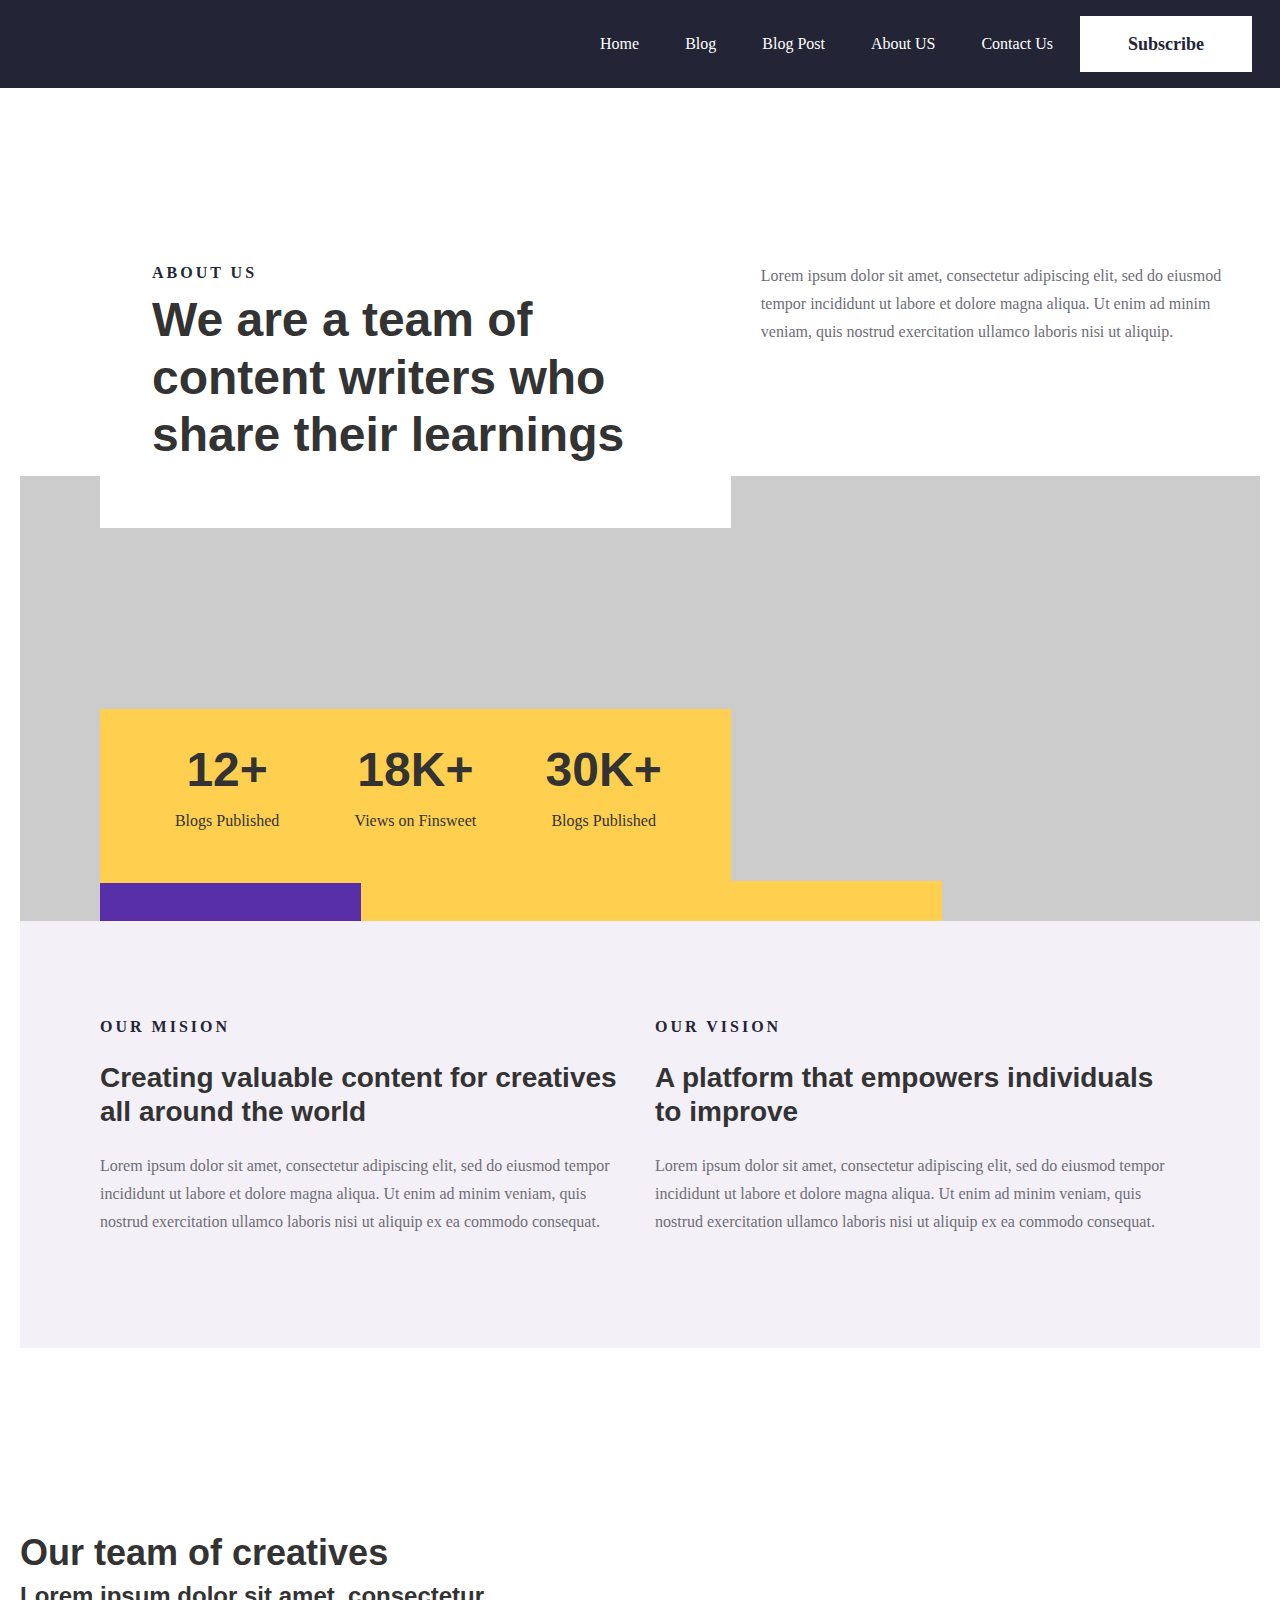
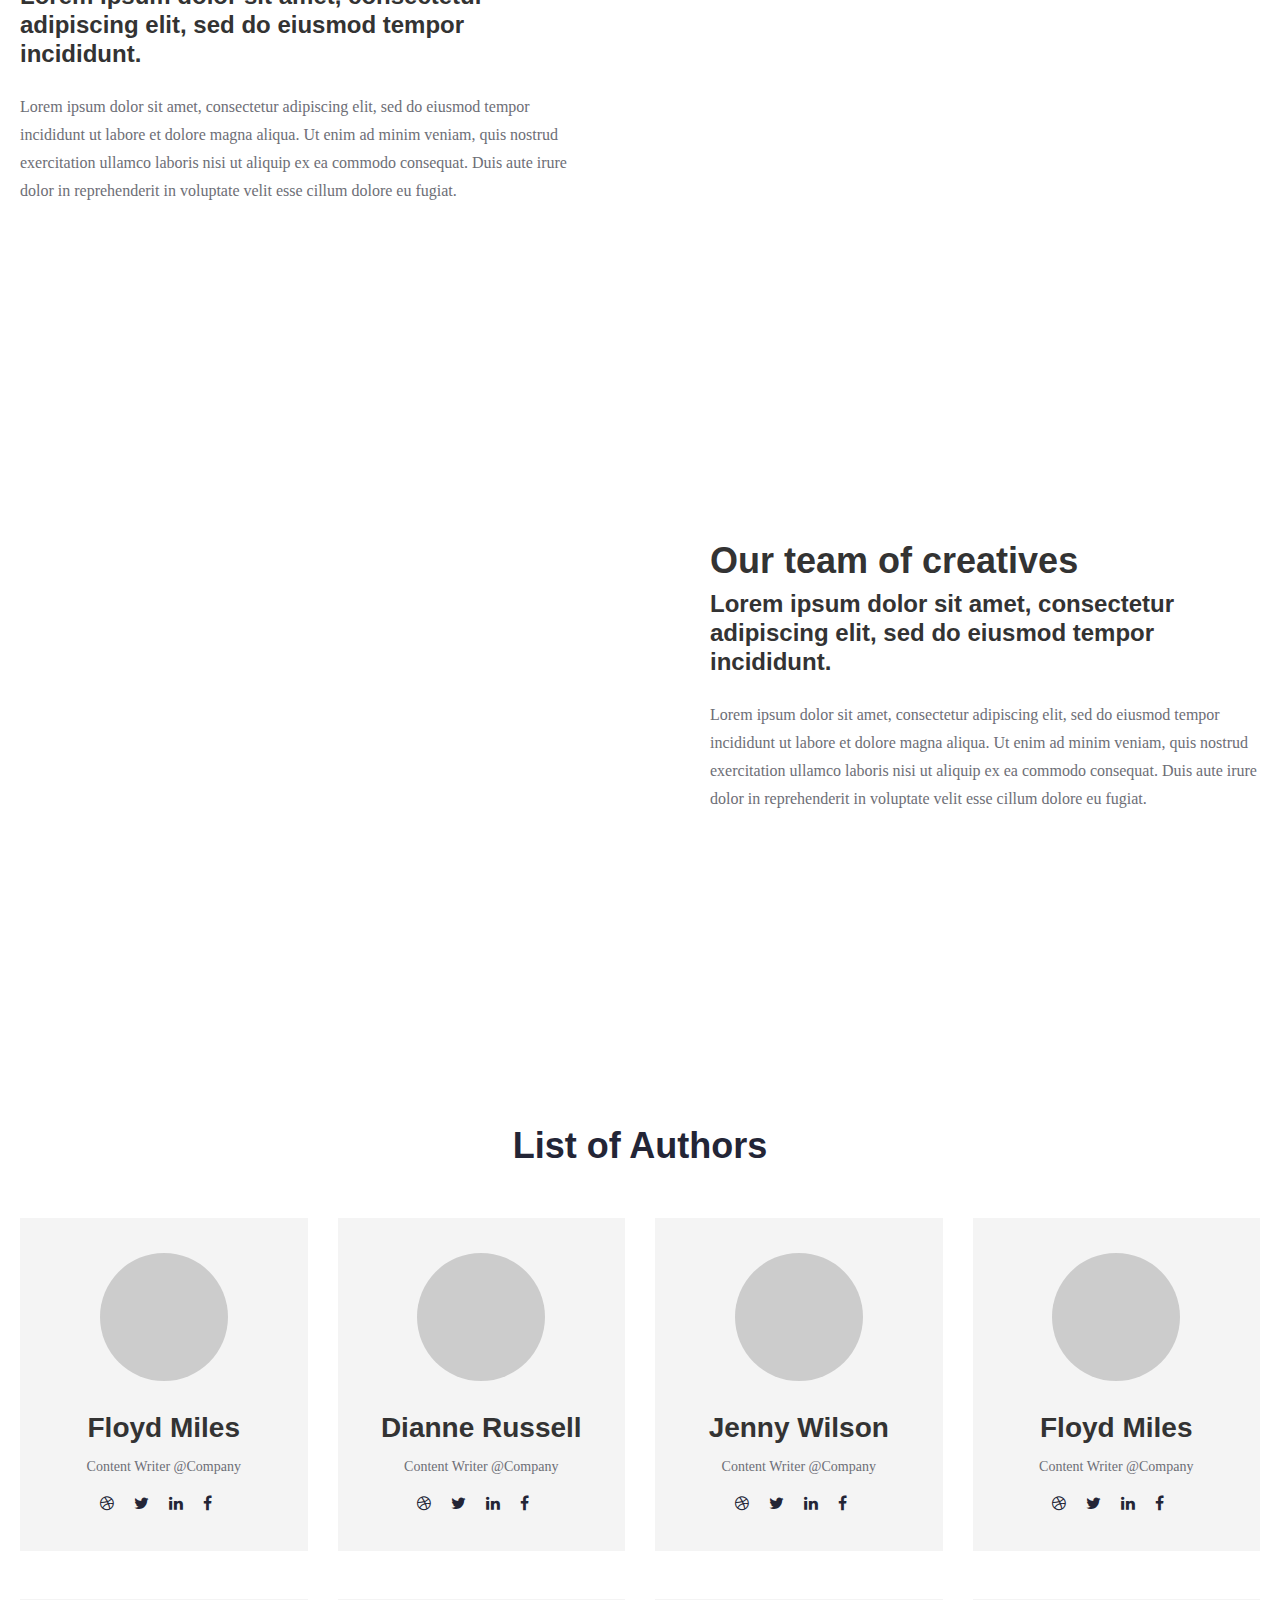
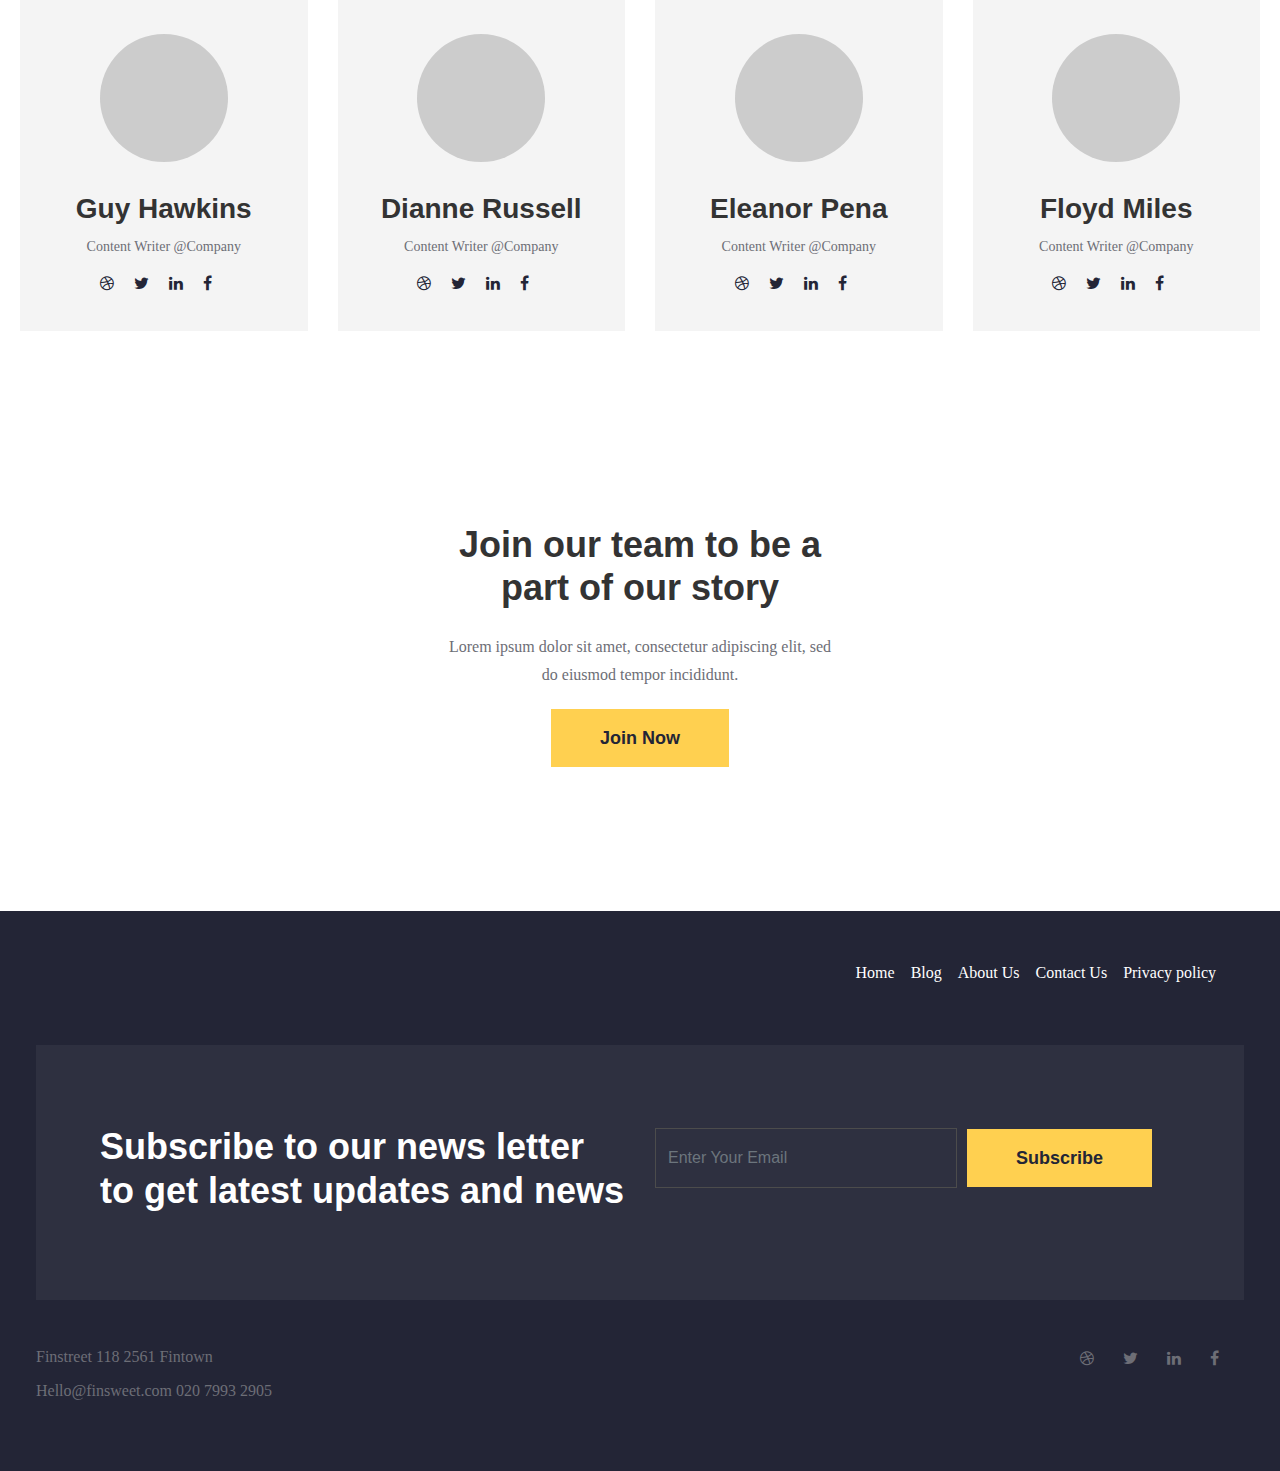
==== aboutUS.html @ a3f97953 "contact Us pages added" ====
<!DOCTYPE html>
<html lang="en">
  <head>
    <!-- Required meta tags -->
    <meta charset="utf-8" />
    <meta
      name="viewport"
      content="width=device-width, initial-scale=1, shrink-to-fit=no"
    />

    <!-- Bootstrap CSS -->
    <link
      rel="stylesheet"
      href="https://cdn.jsdelivr.net/npm/bootstrap@4.4.1/dist/css/bootstrap.min.css"
      integrity="sha384-Vkoo8x4CGsO3+Hhxv8T/Q5PaXtkKtu6ug5TOeNV6gBiFeWPGFN9MuhOf23Q9Ifjh"
      crossorigin="anonymous"
    />
    <!-- font awesome -->
    <link
      rel="stylesheet"
      href="https://cdnjs.cloudflare.com/ajax/libs/font-awesome/4.7.0/css/font-awesome.min.css"
    />
    <!-- custom Css -->
    <link rel="stylesheet" href="./style/css/sytle.css" />
    <title>About US</title>
  </head>
  <body id="About_US">
    <header class="navbar2">
      <div class="container">
        <div class="row">
          <div class="col-md-12">
            <div class="float-left navLogo">
              <img src="./style/images/Home/Logo.png" alt="" />
            </div>
            <div class="float-right">
              <div class="row">
                <div class="col-md float-right">
                  <div class="Navbar">
                    <!-- <div class="Navbar__Link Navbar__Link-brand">
                     Website title
                   </div> -->
                    <div class="Navbar__Link Navbar__Link-toggle">
                      <i class="fa fas fa-bars"></i>
                    </div>
                    <nav class="Navbar__Items body_1">
                      <div class="Navbar__Link">
                        <a class="outline" href="./home.html"
                          ><span class="secondary">Home</span>
                        </a>
                      </div>
                      <div class="Navbar__Link">
                        <a class="outline" href="./blog.html">
                          <span>Blog</span></a
                        >
                      </div>
                      <div class="Navbar__Link">
                        <a class="outline" href=".//blogPost.html">
                          <span>Blog Post</span></a
                        >
                      </div>
                      <div class="Navbar__Link">
                        <a class="outline" href="./aboutUS.html">About US</a>
                      </div>

                      <div class="Navbar__Link">
                        <a class="outline" href="/contactUs.html">Contact Us</a>
                      </div>
                      <div class="Navbar__Link">
                        <button
                          type="button"
                          class="btn btn-primary btn_secondary"
                        >
                          Subscribe
                        </button>
                      </div>
                    </nav>
                  </div>
                </div>
                <!-- <div class="col-md-3">
                  <button type="button" class="btn btn-primary btn_secondary">
                    Subscribe
                  </button>
                </div> -->
              </div>
            </div>
          </div>
        </div>
      </div>
    </header>
    <main>
      <section class="why_we_started">
        <div class="container">
          <div class="about_us_text_container">
            <div class="row">
              <div class="col-md-8 col-lg-7">
                <div class="card">
                  <div class="featured_card_content">
                    <div class="card-body">
                      <!-- <h6 class="sub_heading">ABOUT US</h6>
                        <h1 class="card-title">
                          We are a team of content writers who share their learnings
                        </h1> -->
                    </div>
                  </div>
                </div>
              </div>
              <div class="col-md-4 col-lg-5">
                <p class="body_1 mt-4 Medium_grey">
                  Lorem ipsum dolor sit amet, consectetur adipiscing elit, sed
                  do eiusmod tempor incididunt ut labore et dolore magna aliqua.
                  Ut enim ad minim veniam, quis nostrud exercitation ullamco
                  laboris nisi ut aliquip.
                </p>
              </div>
            </div>
          </div>
        </div>
      </section>
      <section class="About_us">
        <div class="container">
          <div class="row">
            <div class="col-sm-12 col-md-12">
              <div class="why_we_started_image"></div>
            </div>
          </div>
          <div class="about_card_container">
            <div class="row">
              <div class="col-sm-12 col-md-8 col-lg-7">
                <div class="card">
                  <div class="featured_card_content">
                    <div class="card-body">
                      <h6 class="sub_heading">ABOUT US</h6>
                      <h1 class="card-title">
                        We are a team of content writers who share their
                        learnings
                      </h1>
                    </div>
                  </div>
                </div>
              </div>
              <div class="col-sm-0 col-md-4 col-lg-5"></div>
            </div>
          </div>
          <!-- horizontal line -->
          <div class="row">
            <div class="col-md col-lg-9">
              <div class="counter_Line">
                <div class="row">
                  <div class="col-md-4 left_line">
                    <div class="card"></div>
                  </div>
                  <div class="col-md-8 right_line">
                    <div class="card"></div>
                  </div>
                </div>
              </div>
            </div>
            <div class="col-md-1 col-lg-3"></div>
          </div>
          <!-- counter -->
          <div class="row">
            <div class="col-sm-12 col-md-10 col-lg-7">
              <div class="counter_content">
                <div class="card">
                  <div class="row">
                    <div class="col-md-4 text-center">
                      <h1 class="display">12+</h1>
                      <p class="body_1">Blogs Published</p>
                    </div>
                    <div class="col-md-4 text-center">
                      <h1 class="display">18K+</h1>
                      <p class="body_1">Views on Finsweet</p>
                    </div>
                    <div class="col-md-4 text-center">
                      <h1 class="display">30K+</h1>
                      <p class="body_1">Blogs Published</p>
                    </div>
                  </div>
                </div>
              </div>
            </div>
            <div class="col-sm-0 col-md-2 col-lg-5"></div>
          </div>

          <div class="about_US_content">
            <div class="row">
              <div class="col-md-6">
                <h6 class="sub_heading">Our mision</h6>
                <h3>
                  Creating valuable content for creatives all around the world
                </h3>
                <p class="body_1 mt-4 Medium_grey">
                  Lorem ipsum dolor sit amet, consectetur adipiscing elit, sed
                  do eiusmod tempor incididunt ut labore et dolore magna aliqua.
                  Ut enim ad minim veniam, quis nostrud exercitation ullamco
                  laboris nisi ut aliquip ex ea commodo consequat.
                </p>
              </div>
              <div class="col-md-6">
                <h6 class="sub_heading">Our Vision</h6>
                <h3>A platform that empowers individuals to improve</h3>
                <p class="body_1 mt-4 Medium_grey">
                  Lorem ipsum dolor sit amet, consectetur adipiscing elit, sed
                  do eiusmod tempor incididunt ut labore et dolore magna aliqua.
                  Ut enim ad minim veniam, quis nostrud exercitation ullamco
                  laboris nisi ut aliquip ex ea commodo consequat.
                </p>
              </div>
            </div>
          </div>
        </div>
      </section>
      <section class="Creative_team">
        <div class="container">
          <div class="row">
            <div class="col-md-6 col-lg-6">
              <div class="creative_team_content">
                <h2>Our team of creatives</h2>
                <h4>
                  Lorem ipsum dolor sit amet, consectetur adipiscing elit, sed
                  do eiusmod tempor incididunt.
                </h4>
                <p class="body_1 mt-4 Medium_grey">
                  Lorem ipsum dolor sit amet, consectetur adipiscing elit, sed
                  do eiusmod tempor incididunt ut labore et dolore magna aliqua.
                  Ut enim ad minim veniam, quis nostrud exercitation ullamco
                  laboris nisi ut aliquip ex ea commodo consequat. Duis aute
                  irure dolor in reprehenderit in voluptate velit esse cillum
                  dolore eu fugiat.
                </p>
              </div>
            </div>
            <div class="col-md-6 col-lg-6">
              <div class="creative_team_image creative_image_url"></div>
            </div>
          </div>
        </div>
      </section>
      <section class="Why_we_start_blog">
        <div class="container">
          <div class="row">
            <div class="col-md-6 col-lg-6">
              <div class="creative_team_image we_start_blog_image"></div>
            </div>
            <div class="col-md-6 col-lg-6">
              <div class="blog_team_content">
                <h2>Our team of creatives</h2>
                <h4>
                  Lorem ipsum dolor sit amet, consectetur adipiscing elit, sed
                  do eiusmod tempor incididunt.
                </h4>
                <p class="body_1 mt-4 Medium_grey">
                  Lorem ipsum dolor sit amet, consectetur adipiscing elit, sed
                  do eiusmod tempor incididunt ut labore et dolore magna aliqua.
                  Ut enim ad minim veniam, quis nostrud exercitation ullamco
                  laboris nisi ut aliquip ex ea commodo consequat. Duis aute
                  irure dolor in reprehenderit in voluptate velit esse cillum
                  dolore eu fugiat.
                </p>
              </div>
            </div>
          </div>
        </div>
      </section>

      <section class="list_of_authors">
        <div class="container">
          <h2 class="section_heading text-center">List of Authors</h2>
          <div class="row category_cards">
            <div class="col-md-6 col-lg-3">
              <div class="card">
                <div class="featured_card_content text-center">
                  <div class="card-body">
                    <div class="author_image author_1"></div>
                    <h3 class="card-title">Floyd Miles</h3>
                    <p class="card-text body_2 Medium_grey">
                      Content Writer @Company
                    </p>
                    <div class="social_icons">
                      <a href="#"><i class="fa fa-dribbble"></i></a>
                      <a href="#"><i class="fa fa-twitter"></i></a>
                      <a href="#"><i class="fa fa-linkedin"></i></a>
                      <a href="#"><i class="fa fa-facebook"></i></a>
                    </div>
                  </div>
                </div>
              </div>
            </div>
            <div class="col-md-6 col-lg-3">
              <div class="card">
                <div class="featured_card_content text-center">
                  <div class="card-body">
                    <div class="author_image author_2"></div>
                    <h3 class="card-title">Dianne Russell</h3>
                    <p class="card-text body_2 Medium_grey">
                      Content Writer @Company
                    </p>
                    <div class="social_icons">
                      <a href="#"><i class="fa fa-dribbble"></i></a>
                      <a href="#"><i class="fa fa-twitter"></i></a>
                      <a href="#"><i class="fa fa-linkedin"></i></a>
                      <a href="#"><i class="fa fa-facebook"></i></a>
                    </div>
                  </div>
                </div>
              </div>
            </div>
            <div class="col-md-6 col-lg-3">
              <div class="card">
                <div class="featured_card_content text-center">
                  <div class="card-body">
                    <div class="author_image author_3"></div>
                    <h3 class="card-title">Jenny Wilson</h3>
                    <p class="card-text body_2 Medium_grey">
                      Content Writer @Company
                    </p>
                    <div class="social_icons">
                      <a href="#"><i class="fa fa-dribbble"></i></a>
                      <a href="#"><i class="fa fa-twitter"></i></a>
                      <a href="#"><i class="fa fa-linkedin"></i></a>
                      <a href="#"><i class="fa fa-facebook"></i></a>
                    </div>
                  </div>
                </div>
              </div>
            </div>
            <div class="col-md-6 col-lg-3">
              <div class="card">
                <div class="featured_card_content text-center">
                  <div class="card-body">
                    <div class="author_image author_4"></div>
                    <h3 class="card-title">Floyd Miles</h3>
                    <p class="card-text body_2 Medium_grey">
                      Content Writer @Company
                    </p>
                    <div class="social_icons">
                      <a href="#"><i class="fa fa-dribbble"></i></a>
                      <a href="#"><i class="fa fa-twitter"></i></a>
                      <a href="#"><i class="fa fa-linkedin"></i></a>
                      <a href="#"><i class="fa fa-facebook"></i></a>
                    </div>
                  </div>
                </div>
              </div>
            </div>
          </div>
          <div class="row category_cards">
            <div class="col-md-6 col-lg-3">
              <div class="card">
                <div class="featured_card_content text-center">
                  <div class="card-body">
                    <div class="author_image author_5"></div>
                    <h3 class="card-title">Guy Hawkins</h3>
                    <p class="card-text body_2 Medium_grey">
                      Content Writer @Company
                    </p>
                    <div class="social_icons">
                      <a href="#"><i class="fa fa-dribbble"></i></a>
                      <a href="#"><i class="fa fa-twitter"></i></a>
                      <a href="#"><i class="fa fa-linkedin"></i></a>
                      <a href="#"><i class="fa fa-facebook"></i></a>
                    </div>
                  </div>
                </div>
              </div>
            </div>
            <div class="col-md-6 col-lg-3">
              <div class="card">
                <div class="featured_card_content text-center">
                  <div class="card-body">
                    <div class="author_image author_6"></div>
                    <h3 class="card-title">Dianne Russell</h3>
                    <p class="card-text body_2 Medium_grey">
                      Content Writer @Company
                    </p>
                    <div class="social_icons">
                      <a href="#"><i class="fa fa-dribbble"></i></a>
                      <a href="#"><i class="fa fa-twitter"></i></a>
                      <a href="#"><i class="fa fa-linkedin"></i></a>
                      <a href="#"><i class="fa fa-facebook"></i></a>
                    </div>
                  </div>
                </div>
              </div>
            </div>
            <div class="col-md-6 col-lg-3">
              <div class="card">
                <div class="featured_card_content text-center">
                  <div class="card-body">
                    <div class="author_image author_7"></div>
                    <h3 class="card-title">Eleanor Pena</h3>
                    <p class="card-text body_2 Medium_grey">
                      Content Writer @Company
                    </p>
                    <div class="social_icons">
                      <a href="#"><i class="fa fa-dribbble"></i></a>
                      <a href="#"><i class="fa fa-twitter"></i></a>
                      <a href="#"><i class="fa fa-linkedin"></i></a>
                      <a href="#"><i class="fa fa-facebook"></i></a>
                    </div>
                  </div>
                </div>
              </div>
            </div>
            <div class="col-md-6 col-lg-3">
              <div class="card">
                <div class="featured_card_content text-center">
                  <div class="card-body">
                    <div class="author_image author_8"></div>
                    <h3 class="card-title">Floyd Miles</h3>
                    <p class="card-text body_2 Medium_grey">
                      Content Writer @Company
                    </p>
                    <div class="social_icons">
                      <a href="#"><i class="fa fa-dribbble"></i></a>
                      <a href="#"><i class="fa fa-twitter"></i></a>
                      <a href="#"><i class="fa fa-linkedin"></i></a>
                      <a href="#"><i class="fa fa-facebook"></i></a>
                    </div>
                  </div>
                </div>
              </div>
            </div>
          </div>
        </div>
      </section>
      <section class="join_our_team">
        <div class="container">
          <div class="row">
            <div class="col-md-2 col-lg-4"></div>
            <div class="col-sm-12 col-md col-lg-4 text-center">
              <h2 class="heading">Join our team to be a part of our story</h2>
              <p class="body_1 mt-4 Medium_grey">
                Lorem ipsum dolor sit amet, consectetur adipiscing elit, sed do
                eiusmod tempor incididunt.
              </p>
              <p class="mt-1 btn btn-primary btn_custom">Join Now</p>
            </div>
            <div class="col-md-2 col-lg-4"></div>
          </div>
        </div>
      </section>
    </main>
    <footer class="footer">
      <header class="footer_header_content">
        <nav class="navbar2">
          <div class="container">
            <nav class="navbar-expand-lg">
              <!-- <button
                class="navbar-toggler"
                type="button"
                data-toggle="collapse"
                data-target="#navbarNav"
                aria-controls="navbarNav"
                aria-expanded="false"
                aria-label="Toggle navigation"
              >
                <span class="navbar-toggler-icon"></span>
              </button> -->
              <div class="row">
                <div class="col-md-12">
                  <div class="float-left navLogo">
                    <img src="./style/images/Home/Logo.png" alt="" />
                  </div>
                  <div class="float-right">
                    <div class="collapse navbar-collapse" id="navbarNav">
                      <ul class="navbar-nav m-auto body_1 Light">
                        <li class="nav-item active">
                          <a class="nav-link" href="#">Home</a>
                        </li>
                        <li class="nav-item">
                          <a class="nav-link" href="#">Blog</a>
                        </li>
                        <li class="nav-item">
                          <a class="nav-link" href="#">About Us</a>
                        </li>
                        <li class="nav-item">
                          <a class="nav-link" href="#">Contact Us</a>
                        </li>
                        <li class="nav-item">
                          <a class="nav-link" href="#">Privacy policy</a>
                        </li>
                      </ul>
                    </div>
                  </div>
                </div>
              </div>
            </nav>
            <div class="footer_subscribe">
              <div class="row">
                <div class="col-sm-12 col-md-12 col-lg-6 float-left">
                  <h2 class="heading Light">
                    Subscribe to our news letter to get latest updates and news
                  </h2>
                </div>
                <div class="col-sm-12 col-md-12 col-lg-6 float-right">
                  <form>
                    <div class="form-row">
                      <div class="col-md">
                        <input
                          type="text"
                          class="form-control"
                          placeholder="Enter Your Email"
                        />
                      </div>
                      <div class="col-md-5">
                        <p class="mt-1 btn btn-primary btn_custom">Subscribe</p>
                      </div>
                    </div>
                  </form>
                </div>
              </div>
            </div>
            <div class="footer_copyright">
              <div class="row">
                <div class="col-md-12">
                  <div class="float-left">
                    <p class="body_1 Medium_grey">Finstreet 118 2561 Fintown</p>
                    <p class="body_1 Medium_grey">
                      Hello@finsweet.com 020 7993 2905
                    </p>
                  </div>
                  <div class="float-right">
                    <div class="social_icons">
                      <a href="#"><i class="fa fa-dribbble"></i></a>
                      <a href="#"><i class="fa fa-twitter"></i></a>
                      <a href="#"><i class="fa fa-linkedin"></i></a>
                      <a href="#"><i class="fa fa-facebook"></i></a>
                    </div>
                  </div>
                </div>
              </div>
            </div>
          </div>
        </nav>
      </header>
    </footer>
    <!-- Optional JavaScript -->
    <!-- jQuery first, then Popper.js, then Bootstrap JS -->
    <script src="./js/script.js"></script>
    <script
      src="https://code.jquery.com/jquery-3.4.1.slim.min.js"
      integrity="sha384-J6qa4849blE2+poT4WnyKhv5vZF5SrPo0iEjwBvKU7imGFAV0wwj1yYfoRSJoZ+n"
      crossorigin="anonymous"
    ></script>
    <script
      src="https://cdn.jsdelivr.net/npm/popper.js@1.16.0/dist/umd/popper.min.js"
      integrity="sha384-Q6E9RHvbIyZFJoft+2mJbHaEWldlvI9IOYy5n3zV9zzTtmI3UksdQRVvoxMfooAo"
      crossorigin="anonymous"
    ></script>
    <script
      src="https://cdn.jsdelivr.net/npm/bootstrap@4.4.1/dist/js/bootstrap.min.js"
      integrity="sha384-wfSDF2E50Y2D1uUdj0O3uMBJnjuUD4Ih7YwaYd1iqfktj0Uod8GCExl3Og8ifwB6"
      crossorigin="anonymous"
    ></script>
  </body>
</html>
---- style/css/sytle.css ----
/* Global   */
* {
  margin: 0;
  padding: 0;
}
body {
  font-family: "Roboto", sans-serif;
  font-family: "Sen", sans-serif;
  font-size: 14px;
  line-height: 1.42857143;
  color: #333;
  background-color: #fff;
}
html,
body {
  min-height: 100%;
  /* overflow: hidden; */
}
h1,
h2,
h3,
h4,
h5,
h6 {
  font-family: "Roboto", sans-serif;
  font-family: "Sen", sans-serif;
  font-weight: 700;
}
h1 {
  font-size: 48px;
}
h2 {
  font-size: 36px;
}
h3 {
  font-size: 28px;
}
h4 {
  font-size: 24px;
}
h5 {
  font-size: 20px;
}
h6 {
  font-size: 16px;
}
p {
  /* font-family: "Poppins", Arial, sans-serif;
  font-size: 16px;
  line-height: 1.8;
  font-weight: 400;
  color: gray; */
}

label {
  font-family: "Roboto", sans-serif;
  font-family: "Sen", sans-serif;
  font-size: 14px;
}
.section_heading {
  /* font-family: "Sen"; */
  font-style: normal;
  font-weight: 700;
  font-size: 36px;
  line-height: 48px;
  color: #232536;
}
.container {
  padding: 0px 0px;
}
/* Global responsive */
@media (min-width: 1240px) {
  .container,
  .container-lg,
  .container-md,
  .container-sm,
  .container-xl {
    max-width: 1240px;
  }
}
@media (max-width: 1000px) {
  /* section {
    padding: 100px 50px;
  } */
}

@media (max-width: 600px) {
  .container {
    padding: 10px 20px;
  }
}
/* Colors */
.Black {
  color: #232536;
}
.Light {
  color: #ffffff;
}
.Yellow {
  color: #ffd050;
}
.Purple {
  color: #592ea9;
}

.Dark_Grey {
  color: #4c4c4c;
}
.Medium_grey {
  color: #6d6e76;
}
.Light_grey {
  color: #f4f4f4;
}
.Lavender {
  color: #f4f0f8;
}
.Light_yellow {
  color: #fbf6ea;
}
/* FONTS */
.body_1 {
  font-family: "Inter";
  font-style: normal;
  font-weight: 400;
  font-size: 16px;
  line-height: 28px;
  /* identical to box height, or 175% */

  /* display: flex;
    align-items: center; */

  /* Light */

  /* color: #ffffff; */
}
.body_2 {
  font-family: "Inter";
  font-style: normal;
  font-weight: 400;
  font-size: 14px;
  line-height: 20px;
  /* identical to box height, or 143% */

  text-align: center;
}

/* Buttons */
.btn_custom {
  color: #232536;
  background-color: #ffd050;
  border-color: #ffd050;
  padding: 16px 48px;
  border-radius: 0px;
  font-weight: 700;
  font-size: 18px;
  line-height: 24px;
}

.btn_primary {
  height: 56px;
  width: 204px;
  left: 161px;
  top: 1527px;
  border-radius: 0px;
  padding: 16px 48px 16px 48px;
  background: #ffd050;
  font-weight: 700;
  font-size: 18px;
  line-height: 24px;
  color: #232536;
}
.btn_secondary {
  padding: 16px 48px;
  color: #232536;
  background-color: #ffffff;
  font-family: "Sen";
  font-style: normal;
  font-weight: 700;
  font-size: 18px;
  line-height: 24px;
  border-radius: 0;
  /* gap: 12px; */
  border: none;
}

/* navbar / Header */
.navbar {
  padding: 2.8rem 1rem;
}
.navbar2 {
  background: #232536;

  /* height: 90px; */
}
.navbar2 .container {
  padding: 1rem 0rem;
}
.navLogo {
  margin-top: 8px;
}
.navbar2 > ul a {
  color: white;
}
.nav-link {
  color: white;
}
.ftco-navbar-light .navbar-nav > .nav-item > .nav-link {
  font-size: 14px;
  padding-top: 1.5rem;
  padding-bottom: 1.5rem;
  padding-left: 20px;
  padding-right: 20px;
  font-weight: 600;
  color: #fff;
  text-transform: uppercase;
  letter-spacing: 2px;
  position: relative;
  opacity: 1 !important;
}

.navbar2 ul {
  margin-right: 20px !important;
}
/*  New navigation menu */
.Navbar {
  background: #232536;
  padding: 0px 0px !important;
  display: flex;
  /* font-family: sans-serif; */
  color: white;
  justify-content: center;
}
.Navbar__Link {
  padding-right: 8px;
}
.Navbar__Link a {
  padding: 9px;
  margin: 0 10px;
  /* font-size: 14px; */
  /* font-weight: 600; */
  color: #fff;
  /* text-transform: uppercase; */
  /* letter-spacing: 1.5px; */
  position: relative;
  opacity: 1 !important;
}
.Navbar__Items {
  display: flex;
  align-items: center;
  /* gap: 30px; */
}
.Navbar__Items--right {
  margin-left: auto;
}
.Navbar__Link-toggle {
  display: none;
}
/* navbar / header responsive */
@media only screen and (max-width: 768px) {
  .Navbar__Items,
  .Navbar {
    flex-direction: column;
  }
  .Navbar__Items {
    display: none;
  }
  .Navbar__Items--right {
    margin-left: 0;
  }
  .Navbar__ToggleShow {
    display: flex;
  }
  .Navbar__Link-toggle {
    align-self: flex-end;
    display: initial;
    position: absolute;
    cursor: pointer;
    padding-top: 50px;
  }
  .btn_secondary {
    padding: 6px 28px;
  }
}

/* HERO SECTION */
.hero {
  background-image: url("../images/Home/pexels-andrea-piacquadioMiror.jpg");
  background-color: #cccccc;
  /* background-position: center; */
  background-repeat: no-repeat;
  background-size: cover;
  position: relative;
  height: 720px;
  background-position: 50% -320.594px;
  background-position-y: center;
  /* background-attachment: fixed; */
  /* -webkit-transform: scaleX(-1);
  transform: scaleX(-1); */
}
.hero .overlay {
  position: absolute;
  top: 0;
  left: 0;
  right: 0;
  bottom: 0;
  content: "";
  opacity: 0.7;
  background: radial-gradient(
    30.56% 76.04% at 74.58% 0%,
    rgba(0, 0, 0, 0) 0%,
    rgba(0, 0, 0, 0.6) 100%
  );
}

.hero_content {
  /* text-align: center;
    position: absolute; */
  top: 50%;
  left: 50%;
  /* transform: translate(-50%, -50%); */
  color: white;
  position: initial;
  padding: 128px 10px;
}

.hero h5 {
  /* Cap 1 */

  font-family: "Inter";
  font-style: normal;
  font-weight: 500;
  font-size: 16px;
  line-height: 20px;
  /* identical to box height, or 125% */

  letter-spacing: 3px;
  text-transform: uppercase;

  /* Light */

  color: #ffffff;
}
.hero .display {
  font-style: normal;
  font-weight: 700;
  font-size: 56px;
  line-height: 64px;
  /* or 114% */

  letter-spacing: -2px;

  /* Light */

  color: #ffffff;
}

/* featrured posts */
.featured_posts {
  padding: 128px 0px;
  background: white;
}
.featured_card_content {
  padding: 32px;
}
.featured_Date {
  font-family: "Inter";
  font-style: normal;
  font-weight: 500;
  font-size: 14px;
  line-height: 20px;
  /* identical to box height, or 143% */

  /* Dark Grey */

  color: #4c4c4c;
}
.featured_image {
  background-image: url("../images/Home/featured_image.png");
  background-color: #cccccc;
  /* background-position: center; */
  background-repeat: no-repeat;
  background-size: cover;
  position: relative;

  height: 352px;
  background-position: 50% -208.594px;
}
.featured_posts .card-body {
  padding: 1.25rem 0px;
}
.featured_posts .card-title {
  margin-top: 16px;
}

.featured_posts .card-text {
  margin-top: 16px;
  margin-bottom: 16px;
  color: #6d6e76;
}
.featured_posts .viewBtn {
  padding-top: 10px;
}
.all_post_content .featured_card_content {
  padding: 32px 0px;
}
.all_post_content {
  padding: 32px 0px 0px 0px;
}
.all_post_content .card {
  border: none;
}
.all_post_content .card-body {
  padding: 20px 20px;
}
.all_post_content .card-body:hover {
  background: #fbf6ea;
}

/* Featured post responsive */
@media (max-width: 1000px) {
  .featured_image {
    background-image: url(../images/Home/featured_image.png);
    /* background-color: #cccccc; */
    /* background-position: center; */
    background-repeat: no-repeat;
    background-size: cover;
    position: relative;
    height: 352px;
    background-position: 50% -88.594px;
  }
}
/* About US */
.About_us {
  background: white;
}
.about_US_content {
  padding: 96px 80px;
  background: #f4f0f8;
}
.sub_heading {
  font-family: "Inter";
  font-style: normal;
  font-weight: 600;
  font-size: 16px;
  line-height: 20px;
  /* identical to box height, or 125% */

  letter-spacing: 3px;
  text-transform: uppercase;

  /* Black */

  color: #232536;
}
.About_us h2,
h3 {
  margin-top: 24px;
}

/* .About_us .body_1 {
} */
@media (max-width: 700px) {
  .about_US_content {
    padding: 96px 40px;
  }
}
/* category */
.Category {
  padding: 128px 80px;
}
.category_cards {
  margin-top: 48px;
}
.Category .card:hover {
  background: #ffd050;
}
.Category .card-body {
  padding: 0rem;
}
/* Category responsive */
@media (max-width: 1000px) {
  .Category .card {
    margin-bottom: 30px;
  }
}
@media (max-width: 700px) {
  .Category {
    padding: 80px 0px;
  }
}

/* WHY WE STARTED */
.why_we_started {
  padding-bottom: 128px;
}
.why_we_started_image {
  background-image: url("../images/Home/Friends.png");
  background-color: #cccccc;

  background-repeat: no-repeat;
  background-size: cover;
  position: relative;

  height: 705px;
}
.why_we_started .card-title {
  margin-top: 25px;
}
.why_we_started .card {
  border: none;
  display: block;
}
.why_we_started .featured_card_content {
  padding: 42px;
  margin-top: -540px;
}
/* WHY WE STARTED  responssive*/

@media (max-width: 700px) {
  .about_US_content {
    /* padding: 96px 40px; */
  }
  .why_we_started_image {
    display: none;
  }
  .why_we_started .featured_card_content {
    padding: 42px 0px;
    margin-top: 10px;
  }
}

/* LIST OF AUTHORS */
.list_of_authors {
  padding-bottom: 96px;
}
.list_of_authors .card-body {
  padding: 0;
}
.author_image {
  background-color: #cccccc;
  background-repeat: no-repeat;
  background-size: cover;
  position: relative;
  height: 128px;
  width: 128px;
  background-position: center;
  border-radius: 50%;
  margin: auto;
}
.author_1 {
  background-image: url(../images/Home/Author1.png);
}
.author_2 {
  background-image: url(../images/Home/author2.png);
}
.author_3 {
  background-image: url(../images/Home/author3.png);
}
.author_4 {
  background-image: url(../images/Home/author4.png);
}
.list_of_authors a {
  text-decoration: none;
  font-size: 16px;
  color: #232536;
  margin-right: 16px;
}
.list_of_authors .featured_card_content {
  padding: 35px 15px;
}
.list_of_authors .card {
  background: #f4f4f4;
  border: none;
  border-radius: 0px;
}
.list_of_authors .card:hover {
  background: #fbf6ea;
}

.list_of_authors .card-title {
  margin-top: 30px;
}
/* Category responsive */
@media (max-width: 1000px) {
  .list_of_authors .card {
    margin-bottom: 30px;
  }
}
/* LIST OF LOGOS */
.logo_list {
  padding-bottom: 96px;
}
/*  LIST OF LOGOS responsive */
@media (max-width: 1000px) {
  .logo_list img {
    margin-bottom: 30px;
  }
}

/* TESTIMONIAL */
.testimonial .about_US_content {
  background: #fbf6ea;
}
.testimonial .heading {
  margin-top: 12px;
}
.testimonial .body_1 {
  width: 350px;
}
.testimoni_image {
  background-color: #cccccc;
  background-repeat: no-repeat;
  background-size: cover;
  position: relative;
  height: 60px;
  width: 60px;
  background-position: center;
  border-radius: 50%;
  margin: auto;
}
.testimonial_author {
  margin-top: 121px;
}
.testimonial_author .float-left {
  display: flex;
}
.fa-arrow-right:before {
  padding: 20px;
  content: "\f061";
  color: white;
  background: #232536;
  border-radius: 50px;
  font-size: 18px;
}
.testimonial .float-right {
  margin-top: 20px;
}
.fa-arrow-left:before {
  content: "\f060";
  padding: 15px;
  background: white;
  border-radius: 50px;
  font-size: 15px;
  margin-right: 15px;
}
/*  LIST OF LOGOS responsive */
@media (max-width: 1000px) {
  .testimonial_right {
    margin-top: 30px;
  }
}
/* JOIN OUR TEAM */
.join_our_team {
  padding: 128px 0px;
}
/* FOOTER  */
/* .footer_header_content {
} */
.footer .navbar2 .container {
  padding: 2.5rem 1rem 1rem 1rem;
}
.footer .navbar2 {
  height: 560px;
  /* height: auto; */
}
.footer_subscribe {
  padding: 80px 64px;
  background: #ffffff;
  /* opacity: 0.05; */
  margin-top: 50px;

  background: #2e3040;
}

.footer input {
  display: block;
  width: 100%;
  height: calc(1.5em + 0.75rem + 2px);
  padding: 0.375rem 0.75rem;
  font-size: 1rem;
  font-weight: 400;
  line-height: 1.5;
  color: #495057;
  background-color: #2e3040;
  background-clip: padding-box;
  border: 1px solid #4c4c4c;
  border-radius: 0rem;
  transition: border-color 0.15s ease-in-out, box-shadow 0.15s ease-in-out;
  height: 60px;
  margin-top: 3px;
}
.footer_copyright {
  padding: 48px 0px 0px 0px;
}
.footer .social_icons a {
  color: #6d6e76;
  font-size: 16px;
  margin-right: 25px;
}
.footer .footer_copyright .body_1 {
  line-height: 18px;
}
/* Footer responsive */
@media (max-width: 1000px) {
  .footer .float-right {
    margin-top: 30px;
  }
  .footer .navbar2 {
    height: 900px;
  }
}

@media (max-width: 700px) {
  .footer .navbar2 {
    height: 900px;
  }
  .footer .footer_subscribe .btn_custom {
    margin-top: 10px !important;
  }
}

/* ===========ABout Us page================ */
/* LIST OF AUTHORS */
#About_US .list_of_authors {
  padding: 64px 0px;
}
.author_5 {
  background-image: url(../images/AboutUS/author5.png);
}
.author_6 {
  background-image: url(../images/AboutUS/author6.png);
}
.author_7 {
  background-image: url(../images/AboutUS/author7.png);
}
.author_8 {
  background-image: url(../images/AboutUS/author8.png);
}
/* COUNTER */
.counter_content {
  margin-left: 80px;
  margin-top: -212px;
}
.counter_content .card {
  padding: 32px 48px;
  background: #ffd050;
  border: none;
  border-radius: 0px;
}
#About_US .why_we_started_image {
  height: 445px;
  background-position: center;
}

/*  */
.counter_Line {
  margin-left: 80px;
  margin-top: -40px;
}
.counter_Line .card {
  padding: 20px 48px;

  border: none;
  border-radius: 0px;
}
.left_line .card {
  background: #592ea9 !important;
}
.right_line .card {
  background: #ffd050;
  margin-left: -30px;
}
#About_US .why_we_started {
  padding: 150px 0px 0px;
}

#About_US .why_we_started .featured_card_content {
  padding: 42px;
  margin-top: 0px;
}

/* ABout page ABout us */
.About_us {
  padding: 64px 0px;
}
.About_us .about_card_container .card {
  margin-top: -710px;
  margin-left: 80px;
  border: none;
  border-radius: 0;
}
.about_us_text_container {
  margin-bottom: 50px;
}
/* ABout US responsive*/
@media (max-width: 1000px) {
  .featured_card_content {
    padding: 0px;
  }
  #About_US .why_we_started {
    padding: 100px 0px 0px;
  }
  .About_us .about_card_container .card {
    margin-top: -820px;
  }
  .counter_content {
    margin-left: 80px;
    margin-top: -242px;
  }
}

@media (max-width: 700px) {
  .About_us .about_card_container .card {
    margin-top: -450px;
    margin-left: 0px;
  }
  .counter_content .card {
    display: none;
  }
  .counter_Line {
    margin-left: 80px;
    margin-top: -40px;
    display: none;
  }
  .About_us .about_us_text_container {
    display: none;
    margin-bottom: 150px;
  }
}

/* Creative team */
.Creative_team {
  padding: 64px 0px;
}
.creative_team_image {
  background-color: white;
  /* background-position: center; */
  background-repeat: no-repeat;
  background-size: cover;
  position: relative;
  height: 480px;
  background-position-y: center;
}
.creative_image_url {
  background-image: url("../images/AboutUS/Group\ 9201.png");
}
.creative_team_content {
  padding: 55px 55px 55px 0px;
}
/* Why we srat Blog */
.Why_we_start_blog {
  padding: 64px 0px;
}
.we_start_blog_image {
  background-image: url("../images/AboutUS/we_blog.png");
  height: 510px;
}
.blog_team_content {
  padding: 55px 0px 55px 55px;
}

/* =================Blog page =============== */
#Blog .hero {
  background-image: none;
  background-color: #f4f0f8;
  height: 520px;
}
#Blog .hero_content {
  padding: 85px 0px;
}

#Blog .hero .subheading {
  color: #232536;
}
#Blog .hero .display {
  color: #232536;

  font-size: 36px;
}
#Blog .date_container {
  color: #4c4c4c;
}

#Blog .creative_team_image {
  background-color: white;
  /* background-position: center; */
  background-repeat: no-repeat;
  background-size: cover;
  position: relative;
  height: 360px;
  background-position-y: center;
  background-position-x: center;
}
.blog_hero_image_url {
  background-image: url("../images/Blog/BlogHeroimage.png");
}

/* #Blog .body_1 {
  color: #6d6e76;
} */

/* Blog  hero responsive */
@media (max-width: 1000px) {
  #Blog .hero h5 {
    font-size: 12px;
  }
  #Blog .hero .display {
    color: #232536;
    font-size: 30px;
  }
  #Blog .date_container {
    color: #4c4c4c;
    font-size: 12px;
  }
  #Blog .hero .body_1 {
    color: #4c4c4c;
    font-size: 14px;
  }
  #Blog .hero .btn_primary {
    height: 50px;
    width: 170px;
    font-size: 14px;
  }
}

@media (max-width: 700px) {
  .hero_content {
    padding: 64px 0;
  }
}
/*  Blog All posts section */
.All_posts {
  padding: 64px 0px;
}
.All_posts .card {
  border: none;
}
.All_posts .category_cards {
  margin-top: 0px;
  padding: 32px 0px;
}

#Blog .All_posts .Purple {
  text-transform: uppercase;
  font-weight: 600;
  letter-spacing: 3px;
}
#Blog .All_posts .card-body {
  padding: 3.2rem 0rem;
  width: 90%;
}

#Blog .All_posts .card-title {
  margin-bottom: 1.5rem;
  margin-top: 1.5rem;
}
#Blog .All_posts img {
  height: 318px;
  width: 490px;
}

.All_posts a {
  text-decoration: none;
  display: inline-block;
  padding: 8px 16px;
}

.All_posts a:hover {
  background-color: #ddd;
  color: black;
}

.All_posts .previous {
  /* background-color: #f1f1f1; */
  color: #6d6e76;
  font-size: 22px;
  line-height: 32px;
}

.All_posts .next {
  /* background-color: #04aa6d; */
  color: #232536;
  font-size: 28px;
  line-height: 40px;
}
.All_posts .pagination_buttons {
  font-weight: 700;
}
/* Blog  All post responsive */
@media (max-width: 1000px) {
  #Blog .All_posts .card-body {
    padding: 0rem 1rem;
    /* width: 100%; */
  }
  #Blog .All_posts .card-title {
    margin-bottom: 1rem;
    margin-top: 1rem;
    font-size: 28px;
  }
  #Blog .All_posts .card-text {
    font-size: 14px;
  }

  #Blog .All_posts img {
    max-width: 100%;
    height: auto;
  }
}

@media (max-width: 700px) {
}
/* All Category Section */
#Blog .Category {
  padding: 0px !important;
}
/*All Category responsive */
@media (max-width: 1000px) {
  #Blog .Category .card-body {
    padding: 2rem;
  }
}
@media (max-width: 700px) {
  #Blog .creative_team_image {
    display: none;
  }
  #Blog .All_posts .card-body {
    padding: 1rem 1rem;
    /* width: 100%; */
  }
}

/* ===============Blog post page =========== */
#BlogPost .hero {
  background-image: none;
  background-color: #ffffff;
  height: 480px;
  color: #232536;
}
#BlogPost .hero_content {
  padding: 85px 0px;
  width: 95%;
}
#BlogPost .hero .subheading {
  color: #232536;
}
#BlogPost .hero .display {
  color: #232536;
  font-size: 48px;
  padding: 1.5rem 0rem;
}
#BlogPost .date_container {
  color: #4c4c4c;
}
#BlogPost .hero h4 {
  color: #232536;
}
#BlogPost .hero h3 {
  margin-top: 0px;
}
/* BlogPost Hero  Responsive*/
@media (max-width: 1000px) {
  #Blog .Category .card-body {
    padding: 2rem;
  }
}
@media (max-width: 700px) {
  #BlogPost .hero_image {
    padding: 132px 0px !important;
  }
}
#BlogPost .hero_image {
  padding: 32px 0px;
}
#BlogPost .blogPost_hero_image_url {
  background-image: url("../images/Blog/BlogPostHeroImage.png");
}
#BlogPost .creative_team_image {
  height: 532px;
}

#BlogPost .hero_image .hero_content h2 {
  color: #232536;
}
#BlogPost .hero_image .hero_content h4 {
  color: #161722;
}
#BlogPost .hero_image .hero_content p {
  color: #6d6e76;
  margin: 16px 0 48px 0;
}

#BlogPost .hero_image .hero_description ul {
  display: block;
  list-style-type: disc;
  margin-top: 1em;
  margin-bottom: 1 em;
  margin-left: 0;
  margin-right: 0;
  padding-left: 20px;
  color: #161722;
  font-size: 18px;
}
#BlogPost ul + p {
  margin: 24px 0 48px 0 !important;
}

/*  What to read next section */
.what_to_read_next {
  /* padding-left: 10px 0px; */
  padding: 10px 0 60px 0;
}

.what_to_read_next #BlogCard .row {
  /* background: red; */
  flex-direction: column;
}

.what_to_read_next #BlogCard .row img {
  max-width: 100%;
  height: auto;
}
.what_to_read_next #BlogCard .card {
  border: none;
  border-radius: 0px;
}
.what_to_read_next #BlogCard .card .card-body {
  padding: 1.25rem 0.5rem 1.25rem 0rem;
}

.what_to_read_next #BlogCard .card .card-text {
  opacity: 0.7;
  margin-top: 16px;
}
.what_to_read_next #BlogCard .card .body_1 .Purple {
  font-weight: 500;
}
/* ============= Contact US ========= */

#ContactUS .hero {
  background-color: #ffffff;
  background-image: none;
  height: 350px;
}

#ContactUS .hero_content {
  padding: 128px 10px 32px;
}
#ContactUS .Contact_card {
  padding: 32px 0px 128px 0px;
}

#ContactUS .hero .subheading {
  color: #232536;
  font-weight: 900;
  letter-spacing: 3px;
}
#ContactUS .hero .display {
  color: #232536;
  letter-spacing: -2px;
  font-size: 48px;
}
#ContactUS .date_container {
  color: #4c4c4c;
}
/* contact card */
#ContactUS .Contact_card .card {
  background: #592ea9;
  padding: 48px 64px;
}
#ContactUS .Contact_card .card-body {
  padding: 0px;
}
#ContactUS .contact_card_divider {
  background: #ffffff;
  opacity: 0.1;
  /* Light */
  border: 1px solid #ffffff;
}

#ContactUS .Contact_card .card h5 {
  color: #ffffff;
}
#ContactUS .Contact_card .card .body_2 {
  color: #ffffff;
  font-weight: 400;
  opacity: 0.6;
  line-height: 20px;
}
#ContactUS .Contact_card .card .body_1 {
  line-height: 28px;
  color: #ffffff;
  opacity: 0.6;
}
#ContactUS form {
  margin: 32px 0px;
}
#ContactUS .form-group input {
  padding: 24px;
  border: 1px solid rgba(109, 110, 118, 0.5);
  border-radius: 2px;
  height: 76px;
  font-size: 16px;
}
#ContactUS .form-group select {
  padding: 24px;
  border: 1px solid rgba(109, 110, 118, 0.5);
  border-radius: 2px;
  height: 76px;
  font-size: 16px;
}
#ContactUS .btn_custom {
  margin-top: 16px;
}
/* contact US  Responsive*/
@media (max-width: 1000px) {
}
@media (max-width: 700px) {
  #ContactUS .hero {
    height: 450px;
  }
  #ContactUS .Contact_card .card-body {
    margin-top: 15px;
  }
  #ContactUS .footer .navbar2 {
    height: 1000px;
  }
}
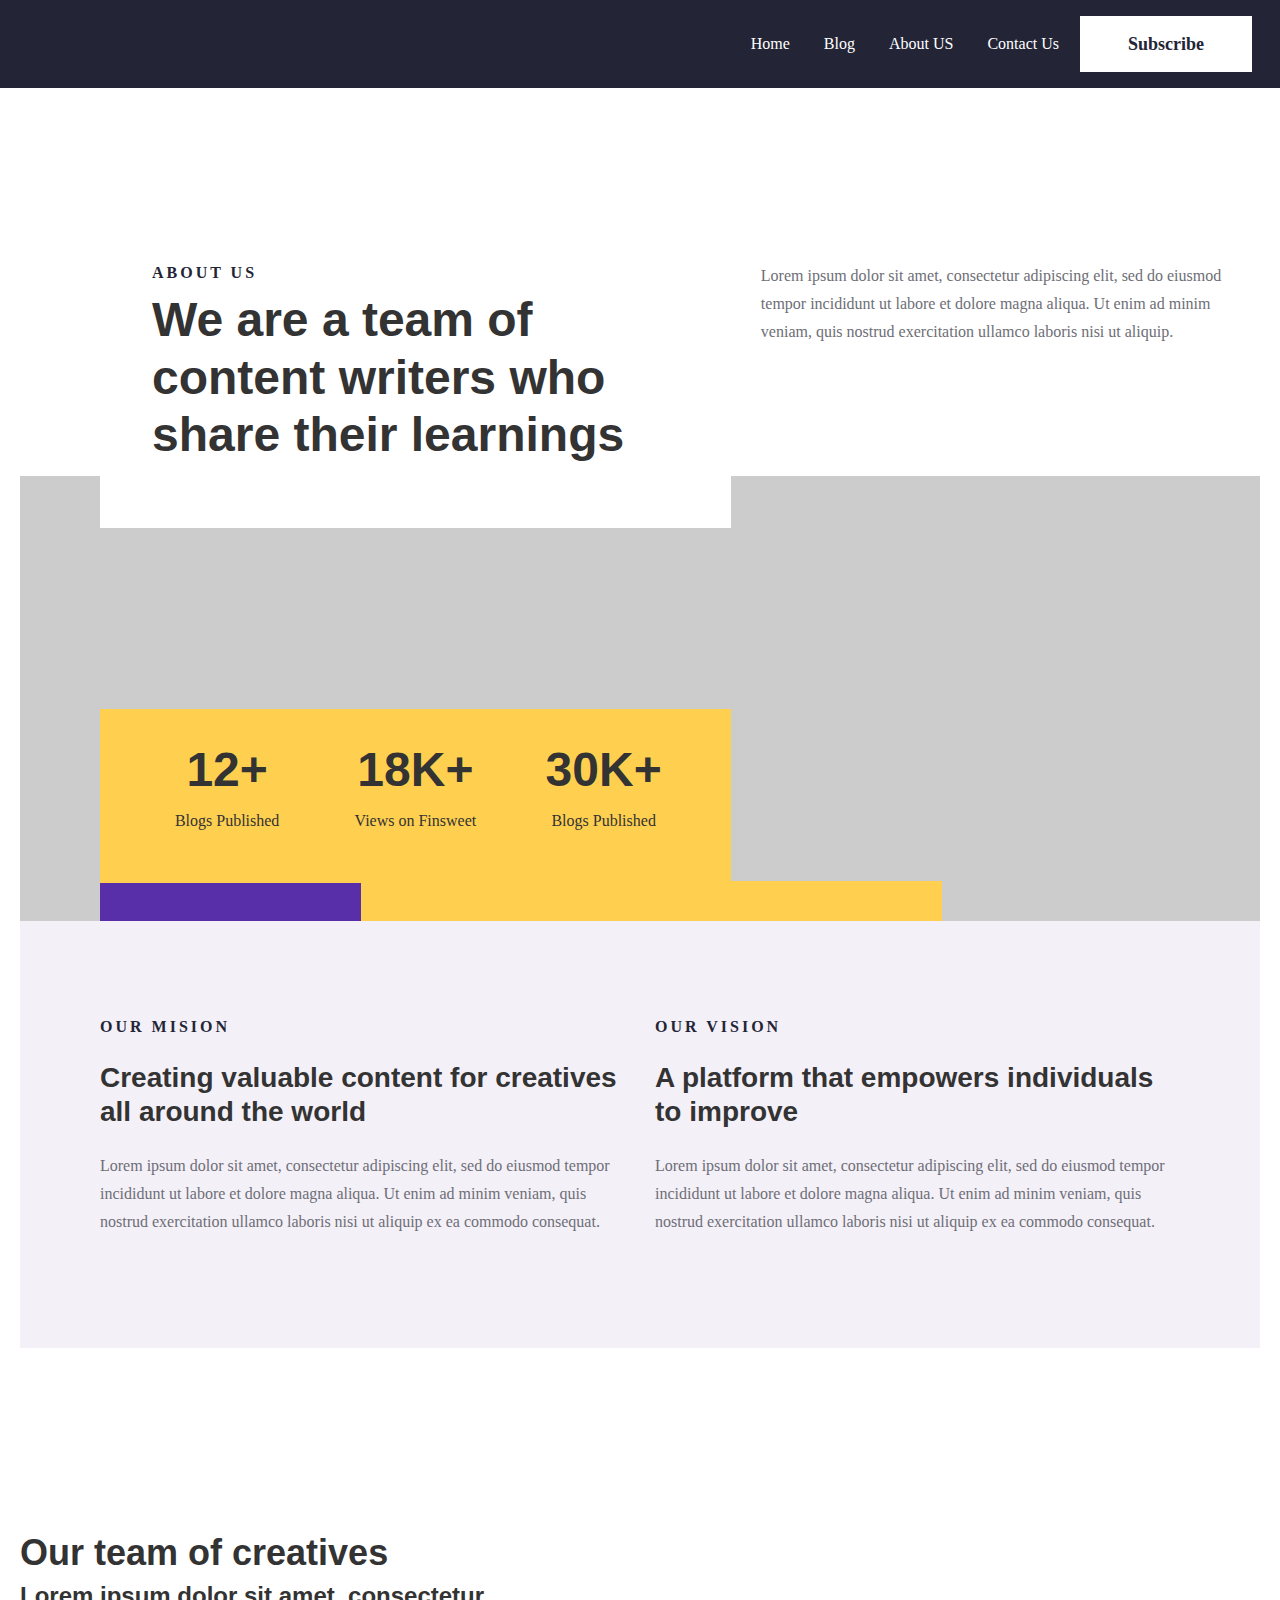
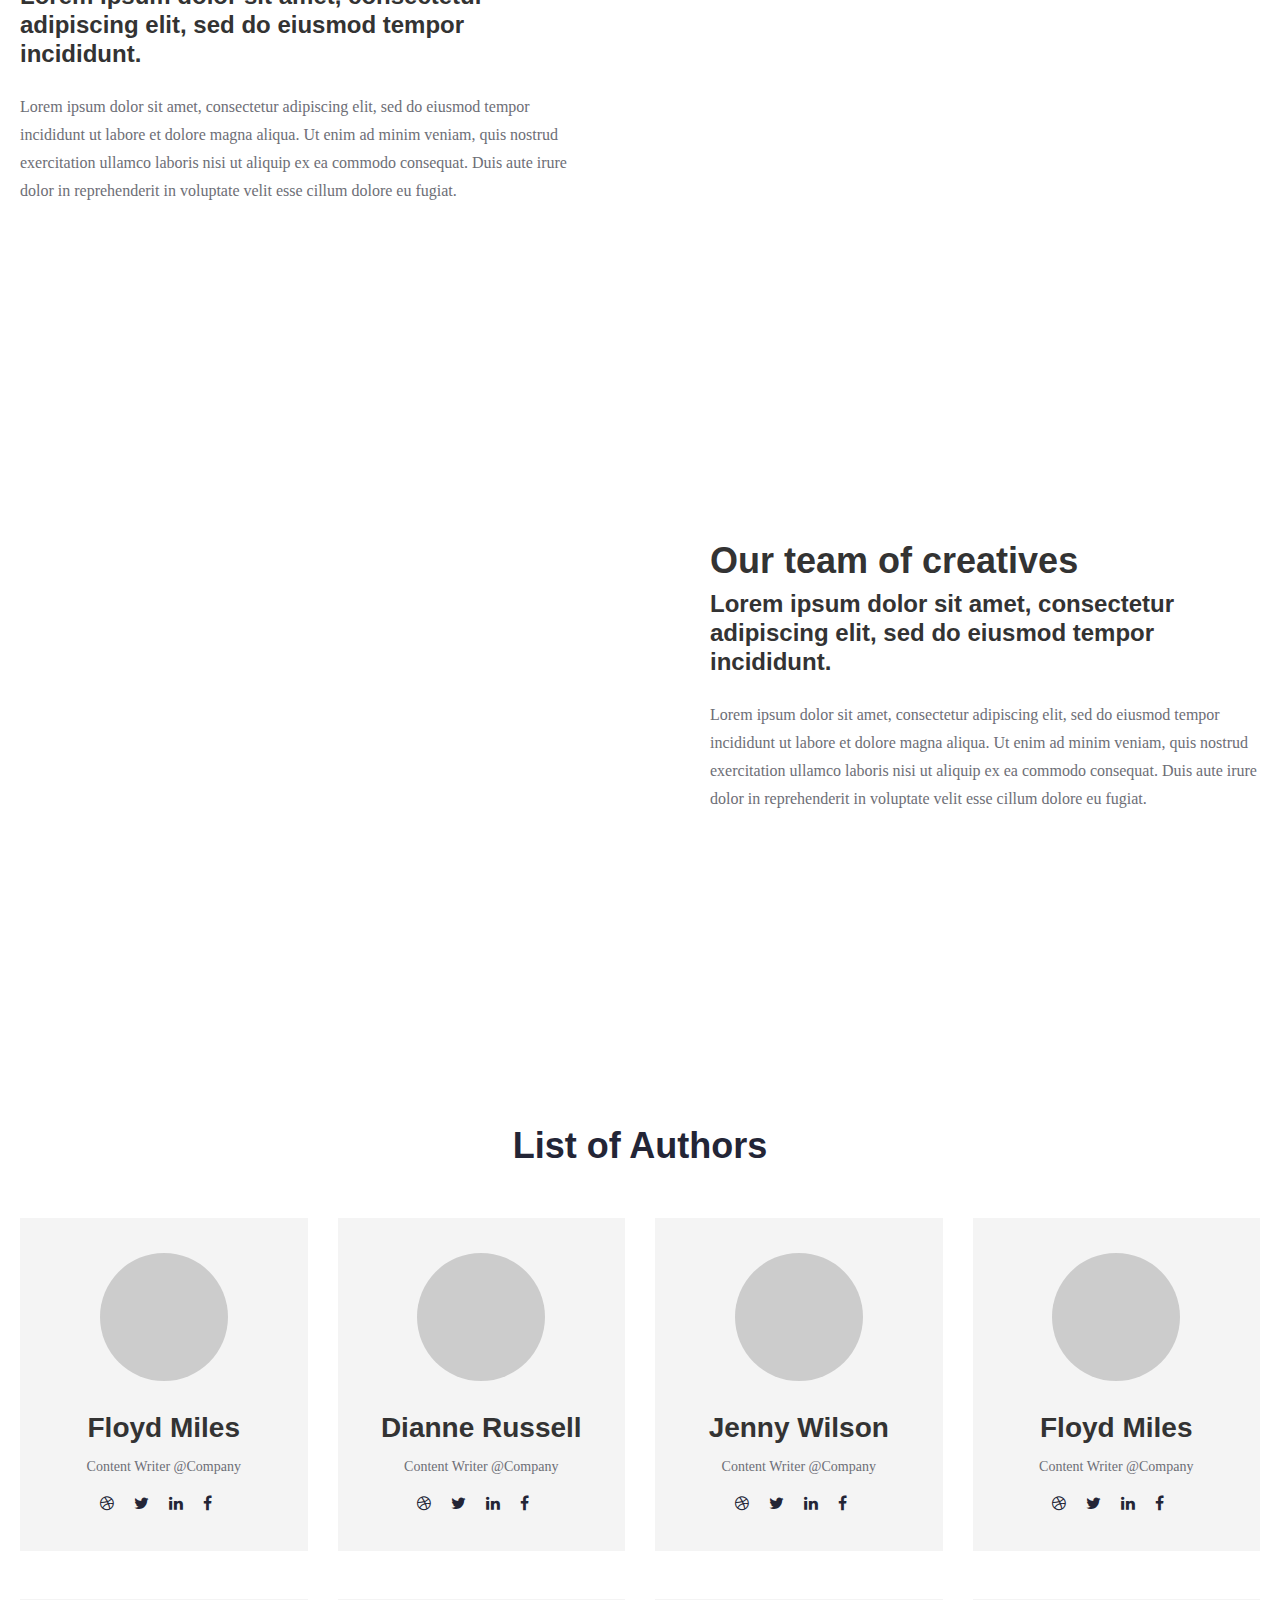
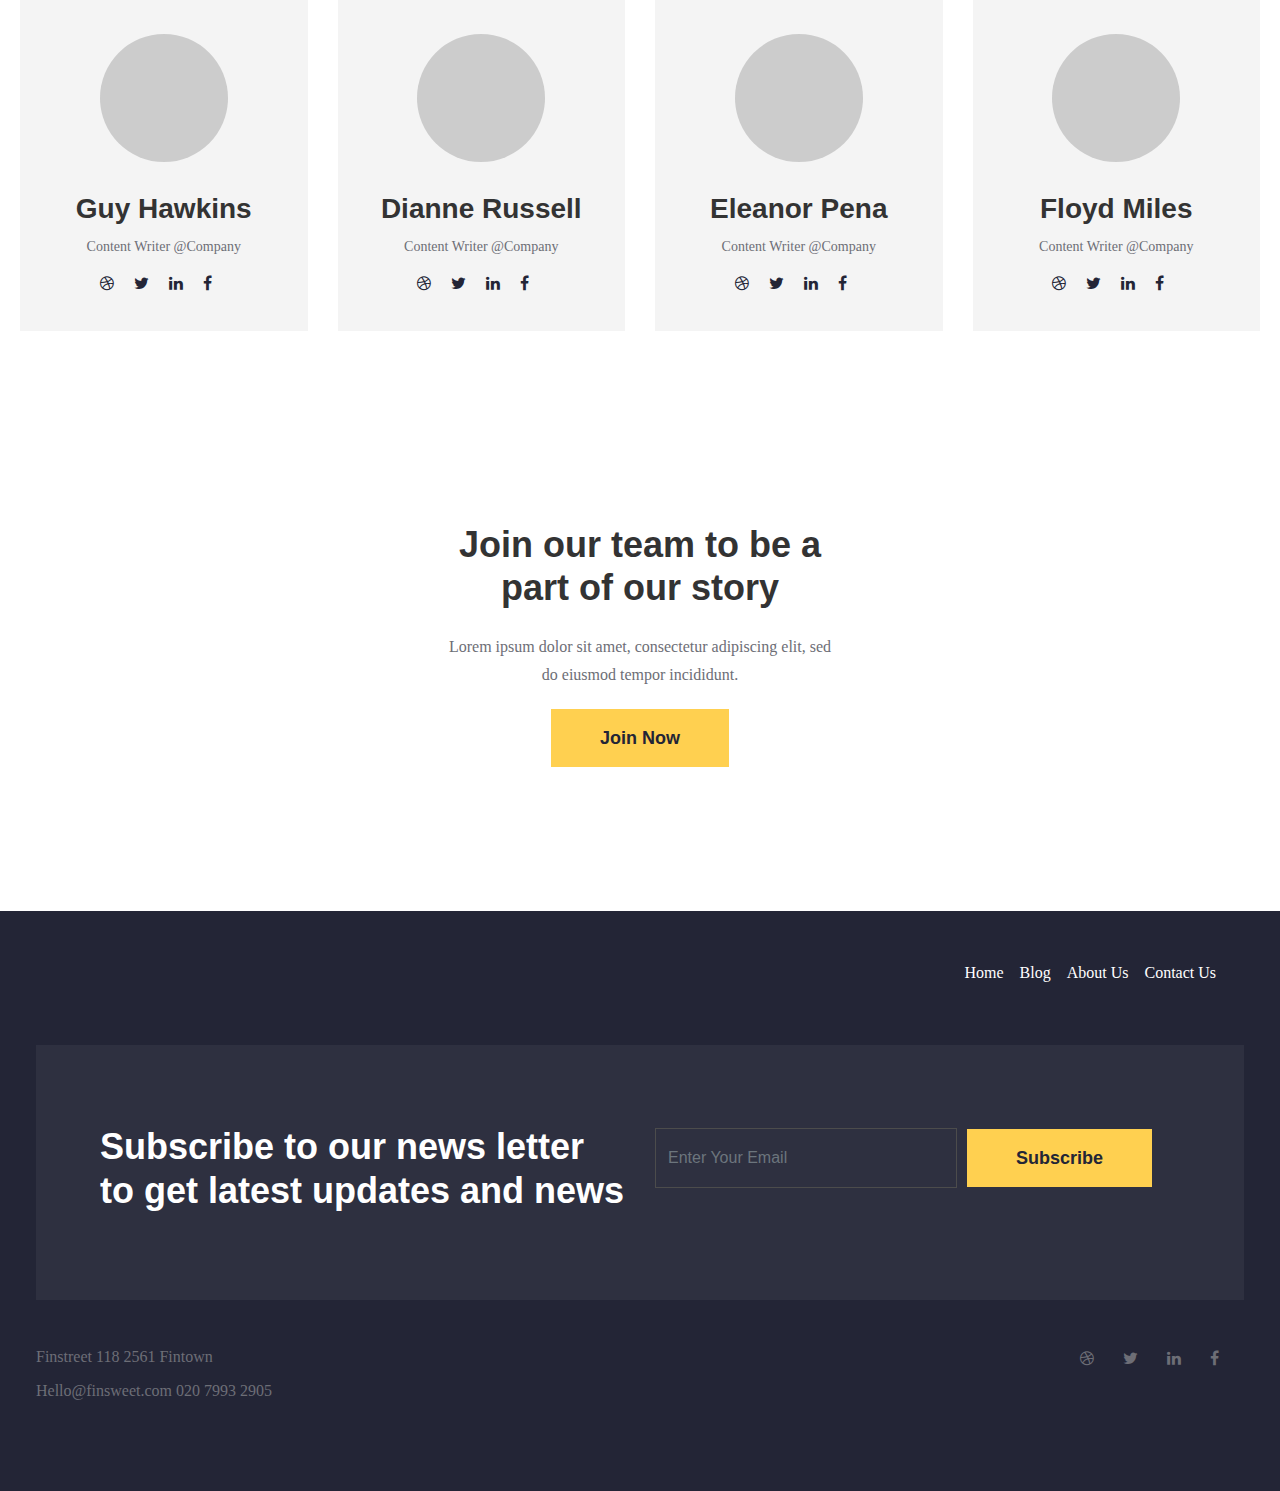
==== commit d76664d7: "index blog link added" ====
--- a/aboutUS.html
+++ b/aboutUS.html
@@ -25,7 +25,7 @@
     <title>About US</title>
   </head>
   <body id="About_US">
-    <header class="navbar2">
+    <header class="header">
       <div class="container">
         <div class="row">
           <div class="col-md-12">
@@ -36,15 +36,12 @@
               <div class="row">
                 <div class="col-md float-right">
                   <div class="Navbar">
-                    <!-- <div class="Navbar__Link Navbar__Link-brand">
-                     Website title
-                   </div> -->
                     <div class="Navbar__Link Navbar__Link-toggle">
                       <i class="fa fas fa-bars"></i>
                     </div>
                     <nav class="Navbar__Items body_1">
                       <div class="Navbar__Link">
-                        <a class="outline" href="./home.html"
+                        <a class="outline" href="./index.html"
                           ><span class="secondary">Home</span>
                         </a>
                       </div>
@@ -53,17 +50,15 @@
                           <span>Blog</span></a
                         >
                       </div>
-                      <div class="Navbar__Link">
-                        <a class="outline" href=".//blogPost.html">
-                          <span>Blog Post</span></a
-                        >
-                      </div>
+
                       <div class="Navbar__Link">
                         <a class="outline" href="./aboutUS.html">About US</a>
                       </div>
 
                       <div class="Navbar__Link">
-                        <a class="outline" href="/contactUs.html">Contact Us</a>
+                        <a class="outline" href="./contactUs.html"
+                          >Contact Us</a
+                        >
                       </div>
                       <div class="Navbar__Link">
                         <button
@@ -76,11 +71,6 @@
                     </nav>
                   </div>
                 </div>
-                <!-- <div class="col-md-3">
-                  <button type="button" class="btn btn-primary btn_secondary">
-                    Subscribe
-                  </button>
-                </div> -->
               </div>
             </div>
           </div>
@@ -95,12 +85,7 @@
               <div class="col-md-8 col-lg-7">
                 <div class="card">
                   <div class="featured_card_content">
-                    <div class="card-body">
-                      <!-- <h6 class="sub_heading">ABOUT US</h6>
-                        <h1 class="card-title">
-                          We are a team of content writers who share their learnings
-                        </h1> -->
-                    </div>
+                    <div class="card-body"></div>
                   </div>
                 </div>
               </div>
@@ -269,76 +254,68 @@
           <div class="row category_cards">
             <div class="col-md-6 col-lg-3">
               <div class="card">
-                <div class="featured_card_content text-center">
-                  <div class="card-body">
-                    <div class="author_image author_1"></div>
-                    <h3 class="card-title">Floyd Miles</h3>
-                    <p class="card-text body_2 Medium_grey">
-                      Content Writer @Company
-                    </p>
-                    <div class="social_icons">
-                      <a href="#"><i class="fa fa-dribbble"></i></a>
-                      <a href="#"><i class="fa fa-twitter"></i></a>
-                      <a href="#"><i class="fa fa-linkedin"></i></a>
-                      <a href="#"><i class="fa fa-facebook"></i></a>
-                    </div>
-                  </div>
-                </div>
-              </div>
-            </div>
-            <div class="col-md-6 col-lg-3">
-              <div class="card">
-                <div class="featured_card_content text-center">
-                  <div class="card-body">
-                    <div class="author_image author_2"></div>
-                    <h3 class="card-title">Dianne Russell</h3>
-                    <p class="card-text body_2 Medium_grey">
-                      Content Writer @Company
-                    </p>
-                    <div class="social_icons">
-                      <a href="#"><i class="fa fa-dribbble"></i></a>
-                      <a href="#"><i class="fa fa-twitter"></i></a>
-                      <a href="#"><i class="fa fa-linkedin"></i></a>
-                      <a href="#"><i class="fa fa-facebook"></i></a>
-                    </div>
-                  </div>
-                </div>
-              </div>
-            </div>
-            <div class="col-md-6 col-lg-3">
-              <div class="card">
-                <div class="featured_card_content text-center">
-                  <div class="card-body">
-                    <div class="author_image author_3"></div>
-                    <h3 class="card-title">Jenny Wilson</h3>
-                    <p class="card-text body_2 Medium_grey">
-                      Content Writer @Company
-                    </p>
-                    <div class="social_icons">
-                      <a href="#"><i class="fa fa-dribbble"></i></a>
-                      <a href="#"><i class="fa fa-twitter"></i></a>
-                      <a href="#"><i class="fa fa-linkedin"></i></a>
-                      <a href="#"><i class="fa fa-facebook"></i></a>
-                    </div>
-                  </div>
-                </div>
-              </div>
-            </div>
-            <div class="col-md-6 col-lg-3">
-              <div class="card">
-                <div class="featured_card_content text-center">
-                  <div class="card-body">
-                    <div class="author_image author_4"></div>
-                    <h3 class="card-title">Floyd Miles</h3>
-                    <p class="card-text body_2 Medium_grey">
-                      Content Writer @Company
-                    </p>
-                    <div class="social_icons">
-                      <a href="#"><i class="fa fa-dribbble"></i></a>
-                      <a href="#"><i class="fa fa-twitter"></i></a>
-                      <a href="#"><i class="fa fa-linkedin"></i></a>
-                      <a href="#"><i class="fa fa-facebook"></i></a>
-                    </div>
+                <div class="card-body text-center">
+                  <div class="author_image author_1"></div>
+                  <h3 class="card-title">Floyd Miles</h3>
+                  <p class="card-text body_2 Medium_grey">
+                    Content Writer @Company
+                  </p>
+                  <div class="social_icons">
+                    <a href="#"><i class="fa fa-dribbble"></i></a>
+                    <a href="#"><i class="fa fa-twitter"></i></a>
+                    <a href="#"><i class="fa fa-linkedin"></i></a>
+                    <a href="#"><i class="fa fa-facebook"></i></a>
+                  </div>
+                </div>
+              </div>
+            </div>
+            <div class="col-md-6 col-lg-3">
+              <div class="card">
+                <div class="card-body text-center">
+                  <div class="author_image author_2"></div>
+                  <h3 class="card-title">Dianne Russell</h3>
+                  <p class="card-text body_2 Medium_grey">
+                    Content Writer @Company
+                  </p>
+                  <div class="social_icons">
+                    <a href="#"><i class="fa fa-dribbble"></i></a>
+                    <a href="#"><i class="fa fa-twitter"></i></a>
+                    <a href="#"><i class="fa fa-linkedin"></i></a>
+                    <a href="#"><i class="fa fa-facebook"></i></a>
+                  </div>
+                </div>
+              </div>
+            </div>
+            <div class="col-md-6 col-lg-3">
+              <div class="card">
+                <div class="card-body text-center">
+                  <div class="author_image author_3"></div>
+                  <h3 class="card-title">Jenny Wilson</h3>
+                  <p class="card-text body_2 Medium_grey">
+                    Content Writer @Company
+                  </p>
+                  <div class="social_icons">
+                    <a href="#"><i class="fa fa-dribbble"></i></a>
+                    <a href="#"><i class="fa fa-twitter"></i></a>
+                    <a href="#"><i class="fa fa-linkedin"></i></a>
+                    <a href="#"><i class="fa fa-facebook"></i></a>
+                  </div>
+                </div>
+              </div>
+            </div>
+            <div class="col-md-6 col-lg-3">
+              <div class="card">
+                <div class="card-body text-center">
+                  <div class="author_image author_4"></div>
+                  <h3 class="card-title">Floyd Miles</h3>
+                  <p class="card-text body_2 Medium_grey">
+                    Content Writer @Company
+                  </p>
+                  <div class="social_icons">
+                    <a href="#"><i class="fa fa-dribbble"></i></a>
+                    <a href="#"><i class="fa fa-twitter"></i></a>
+                    <a href="#"><i class="fa fa-linkedin"></i></a>
+                    <a href="#"><i class="fa fa-facebook"></i></a>
                   </div>
                 </div>
               </div>
@@ -347,76 +324,68 @@
           <div class="row category_cards">
             <div class="col-md-6 col-lg-3">
               <div class="card">
-                <div class="featured_card_content text-center">
-                  <div class="card-body">
-                    <div class="author_image author_5"></div>
-                    <h3 class="card-title">Guy Hawkins</h3>
-                    <p class="card-text body_2 Medium_grey">
-                      Content Writer @Company
-                    </p>
-                    <div class="social_icons">
-                      <a href="#"><i class="fa fa-dribbble"></i></a>
-                      <a href="#"><i class="fa fa-twitter"></i></a>
-                      <a href="#"><i class="fa fa-linkedin"></i></a>
-                      <a href="#"><i class="fa fa-facebook"></i></a>
-                    </div>
-                  </div>
-                </div>
-              </div>
-            </div>
-            <div class="col-md-6 col-lg-3">
-              <div class="card">
-                <div class="featured_card_content text-center">
-                  <div class="card-body">
-                    <div class="author_image author_6"></div>
-                    <h3 class="card-title">Dianne Russell</h3>
-                    <p class="card-text body_2 Medium_grey">
-                      Content Writer @Company
-                    </p>
-                    <div class="social_icons">
-                      <a href="#"><i class="fa fa-dribbble"></i></a>
-                      <a href="#"><i class="fa fa-twitter"></i></a>
-                      <a href="#"><i class="fa fa-linkedin"></i></a>
-                      <a href="#"><i class="fa fa-facebook"></i></a>
-                    </div>
-                  </div>
-                </div>
-              </div>
-            </div>
-            <div class="col-md-6 col-lg-3">
-              <div class="card">
-                <div class="featured_card_content text-center">
-                  <div class="card-body">
-                    <div class="author_image author_7"></div>
-                    <h3 class="card-title">Eleanor Pena</h3>
-                    <p class="card-text body_2 Medium_grey">
-                      Content Writer @Company
-                    </p>
-                    <div class="social_icons">
-                      <a href="#"><i class="fa fa-dribbble"></i></a>
-                      <a href="#"><i class="fa fa-twitter"></i></a>
-                      <a href="#"><i class="fa fa-linkedin"></i></a>
-                      <a href="#"><i class="fa fa-facebook"></i></a>
-                    </div>
-                  </div>
-                </div>
-              </div>
-            </div>
-            <div class="col-md-6 col-lg-3">
-              <div class="card">
-                <div class="featured_card_content text-center">
-                  <div class="card-body">
-                    <div class="author_image author_8"></div>
-                    <h3 class="card-title">Floyd Miles</h3>
-                    <p class="card-text body_2 Medium_grey">
-                      Content Writer @Company
-                    </p>
-                    <div class="social_icons">
-                      <a href="#"><i class="fa fa-dribbble"></i></a>
-                      <a href="#"><i class="fa fa-twitter"></i></a>
-                      <a href="#"><i class="fa fa-linkedin"></i></a>
-                      <a href="#"><i class="fa fa-facebook"></i></a>
-                    </div>
+                <div class="card-body text-center">
+                  <div class="author_image author_5"></div>
+                  <h3 class="card-title">Guy Hawkins</h3>
+                  <p class="card-text body_2 Medium_grey">
+                    Content Writer @Company
+                  </p>
+                  <div class="social_icons">
+                    <a href="#"><i class="fa fa-dribbble"></i></a>
+                    <a href="#"><i class="fa fa-twitter"></i></a>
+                    <a href="#"><i class="fa fa-linkedin"></i></a>
+                    <a href="#"><i class="fa fa-facebook"></i></a>
+                  </div>
+                </div>
+              </div>
+            </div>
+            <div class="col-md-6 col-lg-3">
+              <div class="card">
+                <div class="card-body text-center">
+                  <div class="author_image author_6"></div>
+                  <h3 class="card-title">Dianne Russell</h3>
+                  <p class="card-text body_2 Medium_grey">
+                    Content Writer @Company
+                  </p>
+                  <div class="social_icons">
+                    <a href="#"><i class="fa fa-dribbble"></i></a>
+                    <a href="#"><i class="fa fa-twitter"></i></a>
+                    <a href="#"><i class="fa fa-linkedin"></i></a>
+                    <a href="#"><i class="fa fa-facebook"></i></a>
+                  </div>
+                </div>
+              </div>
+            </div>
+            <div class="col-md-6 col-lg-3">
+              <div class="card">
+                <div class="card-body text-center">
+                  <div class="author_image author_7"></div>
+                  <h3 class="card-title">Eleanor Pena</h3>
+                  <p class="card-text body_2 Medium_grey">
+                    Content Writer @Company
+                  </p>
+                  <div class="social_icons">
+                    <a href="#"><i class="fa fa-dribbble"></i></a>
+                    <a href="#"><i class="fa fa-twitter"></i></a>
+                    <a href="#"><i class="fa fa-linkedin"></i></a>
+                    <a href="#"><i class="fa fa-facebook"></i></a>
+                  </div>
+                </div>
+              </div>
+            </div>
+            <div class="col-md-6 col-lg-3">
+              <div class="card">
+                <div class="card-body text-center">
+                  <div class="author_image author_8"></div>
+                  <h3 class="card-title">Floyd Miles</h3>
+                  <p class="card-text body_2 Medium_grey">
+                    Content Writer @Company
+                  </p>
+                  <div class="social_icons">
+                    <a href="#"><i class="fa fa-dribbble"></i></a>
+                    <a href="#"><i class="fa fa-twitter"></i></a>
+                    <a href="#"><i class="fa fa-linkedin"></i></a>
+                    <a href="#"><i class="fa fa-facebook"></i></a>
                   </div>
                 </div>
               </div>
@@ -443,20 +412,9 @@
     </main>
     <footer class="footer">
       <header class="footer_header_content">
-        <nav class="navbar2">
+        <nav class="header">
           <div class="container">
             <nav class="navbar-expand-lg">
-              <!-- <button
-                class="navbar-toggler"
-                type="button"
-                data-toggle="collapse"
-                data-target="#navbarNav"
-                aria-controls="navbarNav"
-                aria-expanded="false"
-                aria-label="Toggle navigation"
-              >
-                <span class="navbar-toggler-icon"></span>
-              </button> -->
               <div class="row">
                 <div class="col-md-12">
                   <div class="float-left navLogo">
@@ -469,16 +427,15 @@
                           <a class="nav-link" href="#">Home</a>
                         </li>
                         <li class="nav-item">
-                          <a class="nav-link" href="#">Blog</a>
+                          <a class="nav-link" href="./blog.html">Blog</a>
                         </li>
                         <li class="nav-item">
-                          <a class="nav-link" href="#">About Us</a>
+                          <a class="nav-link" href="./aboutUS.html">About Us</a>
                         </li>
                         <li class="nav-item">
-                          <a class="nav-link" href="#">Contact Us</a>
-                        </li>
-                        <li class="nav-item">
-                          <a class="nav-link" href="#">Privacy policy</a>
+                          <a class="nav-link" href="./contactUs.html"
+                            >Contact Us</a
+                          >
                         </li>
                       </ul>
                     </div>
--- a/style/css/sytle.css
+++ b/style/css/sytle.css
@@ -44,18 +44,15 @@
 h6 {
   font-size: 16px;
 }
-p {
-  /* font-family: "Poppins", Arial, sans-serif;
-  font-size: 16px;
-  line-height: 1.8;
-  font-weight: 400;
-  color: gray; */
-}
 
 label {
   font-family: "Roboto", sans-serif;
   font-family: "Sen", sans-serif;
   font-size: 14px;
+}
+a {
+  text-decoration: none !important;
+  color: inherit;
 }
 .section_heading {
   /* font-family: "Sen"; */
@@ -125,13 +122,6 @@
   font-weight: 400;
   font-size: 16px;
   line-height: 28px;
-  /* identical to box height, or 175% */
-
-  /* display: flex;
-    align-items: center; */
-
-  /* Light */
-
   /* color: #ffffff; */
 }
 .body_2 {
@@ -184,22 +174,20 @@
   border: none;
 }
 
-/* navbar / Header */
-.navbar {
+/* NAVBAR / HEADER SECTION */
+/* .navbar {
   padding: 2.8rem 1rem;
-}
-.navbar2 {
+} */
+.header {
   background: #232536;
-
-  /* height: 90px; */
-}
-.navbar2 .container {
+}
+.header .container {
   padding: 1rem 0rem;
 }
 .navLogo {
   margin-top: 8px;
 }
-.navbar2 > ul a {
+.header > ul a {
   color: white;
 }
 .nav-link {
@@ -219,7 +207,7 @@
   opacity: 1 !important;
 }
 
-.navbar2 ul {
+.header ul {
   margin-right: 20px !important;
 }
 /*  New navigation menu */
@@ -227,7 +215,6 @@
   background: #232536;
   padding: 0px 0px !important;
   display: flex;
-  /* font-family: sans-serif; */
   color: white;
   justify-content: center;
 }
@@ -235,20 +222,15 @@
   padding-right: 8px;
 }
 .Navbar__Link a {
-  padding: 9px;
-  margin: 0 10px;
-  /* font-size: 14px; */
-  /* font-weight: 600; */
-  color: #fff;
-  /* text-transform: uppercase; */
-  /* letter-spacing: 1.5px; */
+  padding: 5px;
+  margin: 0px 8px;
+  color: rgb(255, 255, 255);
   position: relative;
   opacity: 1 !important;
 }
 .Navbar__Items {
   display: flex;
   align-items: center;
-  /* gap: 30px; */
 }
 .Navbar__Items--right {
   margin-left: auto;
@@ -283,20 +265,16 @@
   }
 }
 
-/* HERO SECTION */
+/* HERO SECTION  */
 .hero {
   background-image: url("../images/Home/pexels-andrea-piacquadioMiror.jpg");
   background-color: #cccccc;
-  /* background-position: center; */
   background-repeat: no-repeat;
   background-size: cover;
   position: relative;
   height: 720px;
   background-position: 50% -320.594px;
   background-position-y: center;
-  /* background-attachment: fixed; */
-  /* -webkit-transform: scaleX(-1);
-  transform: scaleX(-1); */
 }
 .hero .overlay {
   position: absolute;
@@ -314,31 +292,21 @@
 }
 
 .hero_content {
-  /* text-align: center;
-    position: absolute; */
   top: 50%;
   left: 50%;
-  /* transform: translate(-50%, -50%); */
   color: white;
   position: initial;
   padding: 128px 10px;
 }
 
 .hero h5 {
-  /* Cap 1 */
-
   font-family: "Inter";
   font-style: normal;
   font-weight: 500;
   font-size: 16px;
   line-height: 20px;
-  /* identical to box height, or 125% */
-
   letter-spacing: 3px;
   text-transform: uppercase;
-
-  /* Light */
-
   color: #ffffff;
 }
 .hero .display {
@@ -346,16 +314,11 @@
   font-weight: 700;
   font-size: 56px;
   line-height: 64px;
-  /* or 114% */
-
   letter-spacing: -2px;
-
-  /* Light */
-
   color: #ffffff;
 }
 
-/* featrured posts */
+/* FEATURED POST SECTION */
 .featured_posts {
   padding: 128px 0px;
   background: white;
@@ -369,20 +332,14 @@
   font-weight: 500;
   font-size: 14px;
   line-height: 20px;
-  /* identical to box height, or 143% */
-
-  /* Dark Grey */
-
   color: #4c4c4c;
 }
 .featured_image {
   background-image: url("../images/Home/featured_image.png");
   background-color: #cccccc;
-  /* background-position: center; */
   background-repeat: no-repeat;
   background-size: cover;
   position: relative;
-
   height: 352px;
   background-position: 50% -208.594px;
 }
@@ -421,8 +378,6 @@
 @media (max-width: 1000px) {
   .featured_image {
     background-image: url(../images/Home/featured_image.png);
-    /* background-color: #cccccc; */
-    /* background-position: center; */
     background-repeat: no-repeat;
     background-size: cover;
     position: relative;
@@ -430,7 +385,7 @@
     background-position: 50% -88.594px;
   }
 }
-/* About US */
+/* ABOUT US SECTION */
 .About_us {
   background: white;
 }
@@ -444,13 +399,8 @@
   font-weight: 600;
   font-size: 16px;
   line-height: 20px;
-  /* identical to box height, or 125% */
-
   letter-spacing: 3px;
   text-transform: uppercase;
-
-  /* Black */
-
   color: #232536;
 }
 .About_us h2,
@@ -458,16 +408,14 @@
   margin-top: 24px;
 }
 
-/* .About_us .body_1 {
-} */
 @media (max-width: 700px) {
   .about_US_content {
     padding: 96px 40px;
   }
 }
-/* category */
+/* CATEGORY SECTION*/
 .Category {
-  padding: 128px 80px;
+  padding: 128px 0px;
 }
 .category_cards {
   margin-top: 48px;
@@ -477,6 +425,11 @@
 }
 .Category .card-body {
   padding: 0rem;
+}
+.Category .category_cards .featured_card_content img {
+  padding: 12.5px 12px;
+  background: #fbf6ea;
+  border-radius: 10px;
 }
 /* Category responsive */
 @media (max-width: 1000px) {
@@ -490,7 +443,7 @@
   }
 }
 
-/* WHY WE STARTED */
+/* WHY WE STARTED SECTION */
 .why_we_started {
   padding-bottom: 128px;
 }
@@ -518,9 +471,6 @@
 /* WHY WE STARTED  responssive*/
 
 @media (max-width: 700px) {
-  .about_US_content {
-    /* padding: 96px 40px; */
-  }
   .why_we_started_image {
     display: none;
   }
@@ -530,12 +480,12 @@
   }
 }
 
-/* LIST OF AUTHORS */
+/* LIST OF AUTHORS SECTION */
 .list_of_authors {
   padding-bottom: 96px;
 }
 .list_of_authors .card-body {
-  padding: 0;
+  padding: 35px 15px;
 }
 .author_image {
   background-color: #cccccc;
@@ -566,9 +516,7 @@
   color: #232536;
   margin-right: 16px;
 }
-.list_of_authors .featured_card_content {
-  padding: 35px 15px;
-}
+
 .list_of_authors .card {
   background: #f4f4f4;
   border: none;
@@ -587,7 +535,7 @@
     margin-bottom: 30px;
   }
 }
-/* LIST OF LOGOS */
+/* LIST OF LOGOS  SECTION */
 .logo_list {
   padding-bottom: 96px;
 }
@@ -597,8 +545,13 @@
     margin-bottom: 30px;
   }
 }
-
-/* TESTIMONIAL */
+@media (max-width: 700px) {
+  .logo_list .row {
+    text-align: center;
+  }
+}
+
+/* TESTIMONIAL SECTION  */
 .testimonial .about_US_content {
   background: #fbf6ea;
 }
@@ -644,32 +597,28 @@
   font-size: 15px;
   margin-right: 15px;
 }
-/*  LIST OF LOGOS responsive */
+/*  testimonial responsive */
 @media (max-width: 1000px) {
   .testimonial_right {
     margin-top: 30px;
   }
 }
-/* JOIN OUR TEAM */
+/* JOIN OUR TEAM  SECTION */
 .join_our_team {
   padding: 128px 0px;
 }
-/* FOOTER  */
-/* .footer_header_content {
-} */
-.footer .navbar2 .container {
+/* FOOTER   SECTION */
+
+.footer .header .container {
   padding: 2.5rem 1rem 1rem 1rem;
 }
-.footer .navbar2 {
-  height: 560px;
-  /* height: auto; */
+.footer .header {
+  height: 580px;
 }
 .footer_subscribe {
   padding: 80px 64px;
   background: #ffffff;
-  /* opacity: 0.05; */
   margin-top: 50px;
-
   background: #2e3040;
 }
 
@@ -706,13 +655,13 @@
   .footer .float-right {
     margin-top: 30px;
   }
-  .footer .navbar2 {
+  .footer .header {
     height: 900px;
   }
 }
 
 @media (max-width: 700px) {
-  .footer .navbar2 {
+  .footer .header {
     height: 900px;
   }
   .footer .footer_subscribe .btn_custom {
@@ -721,7 +670,7 @@
 }
 
 /* ===========ABout Us page================ */
-/* LIST OF AUTHORS */
+/* LIST OF AUTHORS SECTION  ABOUT US*/
 #About_US .list_of_authors {
   padding: 64px 0px;
 }
@@ -737,7 +686,7 @@
 .author_8 {
   background-image: url(../images/AboutUS/author8.png);
 }
-/* COUNTER */
+/* COUNTER  SECTION */
 .counter_content {
   margin-left: 80px;
   margin-top: -212px;
@@ -780,7 +729,7 @@
   margin-top: 0px;
 }
 
-/* ABout page ABout us */
+/*ABOUT US PAGE ABOUT US  SECTION*/
 .About_us {
   padding: 64px 0px;
 }
@@ -795,7 +744,7 @@
 }
 /* ABout US responsive*/
 @media (max-width: 1000px) {
-  .featured_card_content {
+  #About_US .featured_card_content {
     padding: 0px;
   }
   #About_US .why_we_started {
@@ -804,7 +753,7 @@
   .About_us .about_card_container .card {
     margin-top: -820px;
   }
-  .counter_content {
+  #About_US .counter_content {
     margin-left: 80px;
     margin-top: -242px;
   }
@@ -829,13 +778,12 @@
   }
 }
 
-/* Creative team */
+/* CREATIVE TEAM SECTION */
 .Creative_team {
   padding: 64px 0px;
 }
 .creative_team_image {
   background-color: white;
-  /* background-position: center; */
   background-repeat: no-repeat;
   background-size: cover;
   position: relative;
@@ -848,7 +796,7 @@
 .creative_team_content {
   padding: 55px 55px 55px 0px;
 }
-/* Why we srat Blog */
+/* WHY WE STARTED BLOG SECTION */
 .Why_we_start_blog {
   padding: 64px 0px;
 }
@@ -861,6 +809,7 @@
 }
 
 /* =================Blog page =============== */
+/* BLOG HERO SECTION */
 #Blog .hero {
   background-image: none;
   background-color: #f4f0f8;
@@ -884,7 +833,6 @@
 
 #Blog .creative_team_image {
   background-color: white;
-  /* background-position: center; */
   background-repeat: no-repeat;
   background-size: cover;
   position: relative;
@@ -896,10 +844,6 @@
   background-image: url("../images/Blog/BlogHeroimage.png");
 }
 
-/* #Blog .body_1 {
-  color: #6d6e76;
-} */
-
 /* Blog  hero responsive */
 @media (max-width: 1000px) {
   #Blog .hero h5 {
@@ -929,7 +873,7 @@
     padding: 64px 0;
   }
 }
-/*  Blog All posts section */
+/* BLOG ALL POSTS SECTION*/
 .All_posts {
   padding: 64px 0px;
 }
@@ -970,16 +914,19 @@
   background-color: #ddd;
   color: black;
 }
-
+#Blog .All_posts a {
+  padding: 5px 0;
+}
+#Blog .All_posts a:hover {
+  background-color: initial;
+}
 .All_posts .previous {
-  /* background-color: #f1f1f1; */
   color: #6d6e76;
   font-size: 22px;
   line-height: 32px;
 }
 
 .All_posts .next {
-  /* background-color: #04aa6d; */
   color: #232536;
   font-size: 28px;
   line-height: 40px;
@@ -1010,7 +957,7 @@
 
 @media (max-width: 700px) {
 }
-/* All Category Section */
+/* ALL CATEGORY SECTION */
 #Blog .Category {
   padding: 0px !important;
 }
@@ -1026,11 +973,11 @@
   }
   #Blog .All_posts .card-body {
     padding: 1rem 1rem;
-    /* width: 100%; */
   }
 }
 
 /* ===============Blog post page =========== */
+/* BLOG POST HERO SECTION */
 #BlogPost .hero {
   background-image: none;
   background-color: #ffffff;
@@ -1105,14 +1052,12 @@
   margin: 24px 0 48px 0 !important;
 }
 
-/*  What to read next section */
+/*  WHAT WE WANT TO READ SECTION */
 .what_to_read_next {
-  /* padding-left: 10px 0px; */
   padding: 10px 0 60px 0;
 }
 
 .what_to_read_next #BlogCard .row {
-  /* background: red; */
   flex-direction: column;
 }
 
@@ -1136,7 +1081,7 @@
   font-weight: 500;
 }
 /* ============= Contact US ========= */
-
+/* CONTACT US HERO */
 #ContactUS .hero {
   background-color: #ffffff;
   background-image: none;
@@ -1163,7 +1108,7 @@
 #ContactUS .date_container {
   color: #4c4c4c;
 }
-/* contact card */
+/* CONTACT CARD */
 #ContactUS .Contact_card .card {
   background: #592ea9;
   padding: 48px 64px;
@@ -1174,7 +1119,6 @@
 #ContactUS .contact_card_divider {
   background: #ffffff;
   opacity: 0.1;
-  /* Light */
   border: 1px solid #ffffff;
 }
 
@@ -1222,7 +1166,7 @@
   #ContactUS .Contact_card .card-body {
     margin-top: 15px;
   }
-  #ContactUS .footer .navbar2 {
+  #ContactUS .footer .header {
     height: 1000px;
   }
 }
